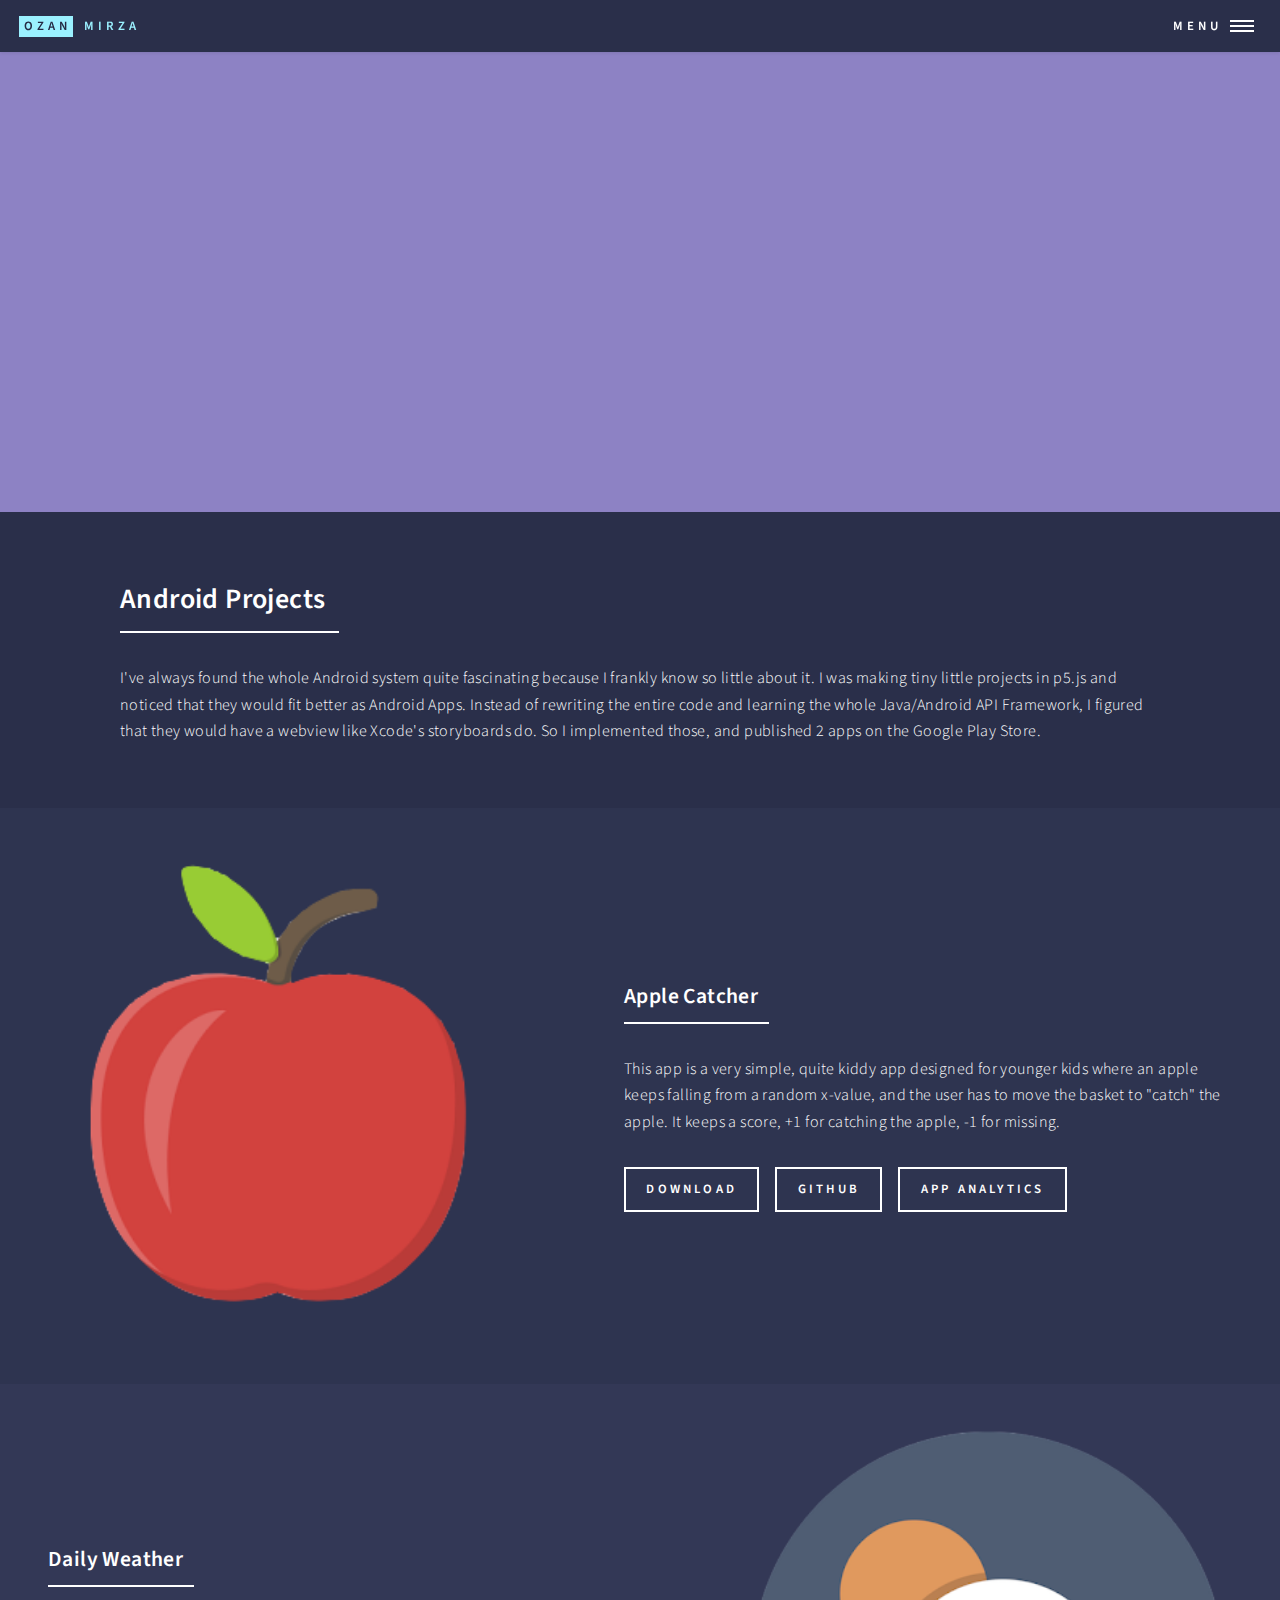
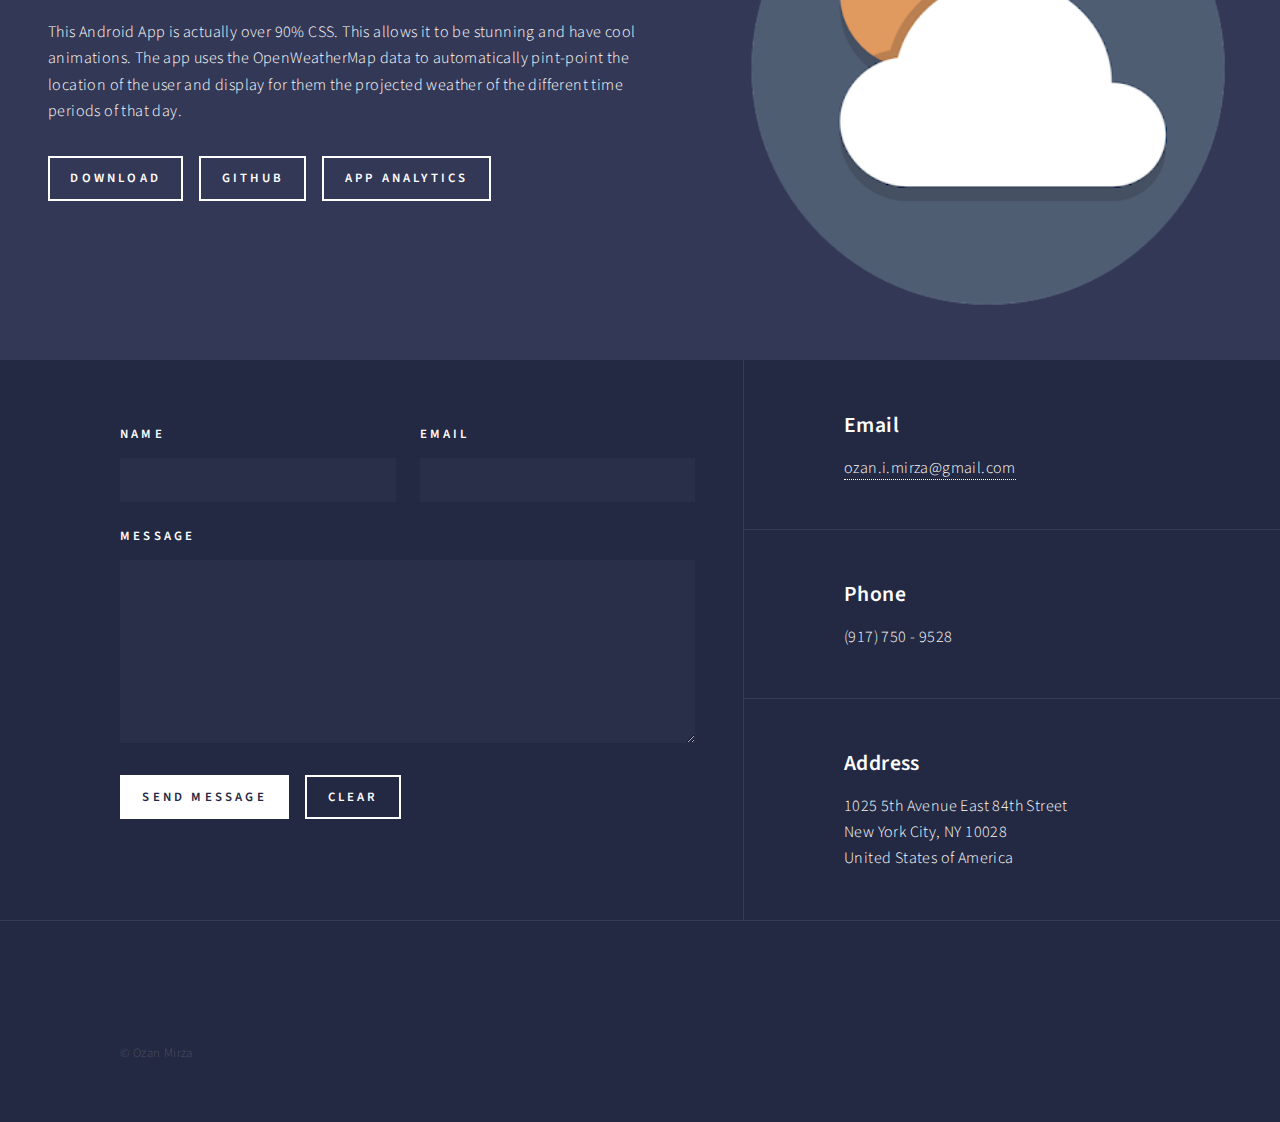
==== androidapps.html @ 14cae677 "Finished Android Section" ====
<!DOCTYPE HTML>
<!--
	Forty by HTML5 UP
	html5up.net | @ajlkn
	Free for personal and commercial use under the CCA 3.0 license (html5up.net/license)
-->
<html>
	<head>
		<title>Ozan Mirza - iOS Apps</title>
		<meta charset="utf-8" />
		<meta name="viewport" content="width=device-width, initial-scale=1, user-scalable=no" />
		<link rel="stylesheet" href="assets/css/main.css" />
		<noscript><link rel="stylesheet" href="assets/css/noscript.css" /></noscript>
	</head>
	<body class="is-preload">

		<!-- Wrapper -->
			<div id="wrapper">

				<!-- Header -->
					<header id="header">
						<a href="index.html" class="logo"><strong>Ozan</strong> <span>Mirza</span></a>
						<nav>
							<a href="#menu">Menu</a>
						</nav>
					</header>

				<!-- Menu -->
					<nav id="menu">
						<ul class="links">
							<li><a href="index.html">Home</a></li>
							<li><a href="index.html">Projects</a></li>
							<li><a href="aboutme.html">About Me</a></li>
							<li><a href="javascript:document.getElementById('contact').scrollIntoView();">Contact</a></li>
						</ul>
						<ul class="actions stacked">
							<li><a href="#" class="button primary fit">Get Started</a></li>
							<li><a href="#" class="button fit">Log In</a></li>
						</ul>
					</nav>

          <!-- Banner -->
  				<!-- Note: The "styleN" class below should match that of the header element. -->
  					<section id="banner" class="style2">
  						<div class="inner">
  							<span class="image">
  								<img src="images/pic07.jpg" alt="" />
  							</span>
  							<header class="major">
  								<h1>Android Apps</h1>
  							</header>
  							<div class="content">
  								<p>There are right now 2 Android apps on the Google Play Store all built<br />
                  with HTML, CSS, Javascript but compiled in Java for the native application.</p>
  							</div>
  						</div>
  					</section>

  				<!-- Main -->
  					<div id="main">

  						<!-- One -->
  							<section id="one">
  								<div class="inner">
  									<header class="major">
  										<h2>Android Projects</h2>
  									</header>
  									<p>I've always found the whole Android system quite fascinating because I frankly know so little about it. I was making tiny little projects in p5.js and noticed that they would fit better as Android Apps. Instead of rewriting the entire code and learning the whole Java/Android API Framework, I figured that they would have a webview like Xcode's storyboards do. So I implemented those, and published 2 apps on the Google Play Store.</p>
  								</div>
  							</section>

  						<!-- Two -->
  							<section id="two" class="spotlights">
  								<section>
  									<a href="https://apkgk.com/com.ozanmirza.applecatcher" target="_blank" class="image">
  										<img src="images/Icons/AppleCatcherIcon.png" alt="" data-position="center center" />
  									</a>
  									<div class="content">
  										<div class="inner">
  											<header class="major">
  												<h3>Apple Catcher</h3>
  											</header>
  											<p>This app is a very simple, quite kiddy app designed for younger kids where an apple keeps falling from a random x-value, and the user has to move the basket to "catch" the apple. It keeps a score, +1 for catching the apple, -1 for missing.</p>
  											<ul class="actions">
  												<li><a href="https://play.google.com/store/apps/details?id=com.ozanmirza.applecatcher" target="_blank" class="button">Download</a></li>
                          <li><a href="https://github.com/ozanmirza1/Apple-Catcher-Android" target="_blank" class="button">GitHub</a></li>
                          <li><a href="https://github.com/ozanmirza1/ozanmirza1.github.io/raw/master/assets/data/PaintPadData.pdf" class="button">App Analytics</a></li>
  											</ul>
  										</div>
  									</div>
  								</section>
                  <section>
  									<a href="https://apk.center/com.ozamirza.dailyweather.html" target="_blank" class="image">
  										<img src="images/Icons/DailyWeatherIcon.png" alt="" data-position="center center" />
  									</a>
  									<div class="content">
  										<div class="inner">
  											<header class="major">
  												<h3>Daily Weather</h3>
  											</header>
  											<p>This Android App is actually over 90% CSS. This allows it to be stunning and have cool animations. The app uses the OpenWeatherMap data to automatically pint-point the location of the user and display for them the projected weather of the different time periods of that day.</p>
  											<ul class="actions">
  												<li><a href="https://play.google.com/store/apps/details?id=com.ozamirza.dailyweather" target="_blank" class="button">Download</a></li>
                          <li><a href="https://github.com/ozanmirza1/Daily-Weather" target="_blank" class="button">GitHub</a></li>
                          <li><a href="https://github.com/ozanmirza1/ozanmirza1.github.io/raw/master/assets/data/PongData.pdf" target="_blank" class="button">App Analytics</a></li>
  											</ul>
  										</div>
  									</div>
  								</section>
								</section>
  					</div>

          <!-- Contact -->
  					<section id="contact">
  						<div class="inner">
  							<section>
  								<form method="post" action="#">
  									<div class="fields">
  										<div class="field half">
  											<label for="name">Name</label>
  											<input type="text" name="name" id="name" />
  										</div>
  										<div class="field half">
  											<label for="email">Email</label>
  											<input type="text" name="email" id="email" />
  										</div>
  										<div class="field">
  											<label for="message">Message</label>
  											<textarea name="message" id="message" rows="6"></textarea>
  										</div>
  									</div>
  									<ul class="actions">
  										<li><input type="submit" value="Send Message" class="primary" /></li>
  										<li><input type="reset" value="Clear" /></li>
  									</ul>
  								</form>
  							</section>
  							<section class="split">
  								<section>
  									<div class="contact-method">
  										<span class="icon solid alt fa-envelope"></span>
  										<h3>Email</h3>
  										<a href="#">ozan.i.mirza@gmail.com</a>
  									</div>
  								</section>
  								<section>
  									<div class="contact-method">
  										<span class="icon solid alt fa-phone"></span>
  										<h3>Phone</h3>
  										<span>(917) 750 - 9528</span>
  									</div>
  								</section>
  								<section>
  									<div class="contact-method">
  										<span class="icon solid alt fa-home"></span>
  										<h3>Address</h3>
  										<span>1025 5th Avenue East 84th Street<br />
  										New York City, NY 10028<br />
  										United States of America</span>
  									</div>
  								</section>
  							</section>
  						</div>
  					</section>

  				<!-- Footer -->
  					<footer id="footer">
  						<div class="inner">
  							<ul class="icons">
  								<li><a href="https://www.instagram.com/ozan_mirza/" target="_blank" class="icon brands alt fa-instagram"><span class="label">Instagram</span></a></li>
  								<li><a href="https://www.github.com/ozanmirza1" target="_blank" class="icon brands alt fa-github"><span class="label">GitHub</span></a></li>
  							</ul>
  							<ul class="copyright">
  								<li>&copy; Ozan Mirza</li>
  							</ul>
  						</div>
  					</footer>
  			</div>

		<!-- Scripts -->
			<script src="assets/js/jquery.min.js"></script>
			<script src="assets/js/jquery.scrolly.min.js"></script>
			<script src="assets/js/jquery.scrollex.min.js"></script>
			<script src="assets/js/browser.min.js"></script>
			<script src="assets/js/breakpoints.min.js"></script>
			<script src="assets/js/util.js"></script>
			<script src="assets/js/main.js"></script>

	</body>
</html>
---- assets/css/main.css ----
@import url(fontawesome-all.min.css);
@import url("https://fonts.googleapis.com/css?family=Source+Sans+Pro:300,300italic,600,600italic");

/*
	Forty by HTML5 UP
	html5up.net | @ajlkn
	Free for personal and commercial use under the CCA 3.0 license (html5up.net/license)
*/

html, body, div, span, applet, object,
iframe, h1, h2, h3, h4, h5, h6, p, blockquote,
pre, a, abbr, acronym, address, big, cite,
code, del, dfn, em, img, ins, kbd, q, s, samp,
small, strike, strong, sub, sup, tt, var, b,
u, i, center, dl, dt, dd, ol, ul, li, fieldset,
form, label, legend, table, caption, tbody,
tfoot, thead, tr, th, td, article, aside,
canvas, details, embed, figure, figcaption,
footer, header, hgroup, menu, nav, output, ruby,
section, summary, time, mark, audio, video {
	margin: 0;
	padding: 0;
	border: 0;
	font-size: 100%;
	font: inherit;
	vertical-align: baseline;
	transition: 2s -webkit-filter linear;}

article, aside, details, figcaption, figure,
footer, header, hgroup, menu, nav, section {
	display: block;}

body {
	line-height: 1;
}

ol, ul {
	list-style: none;
}

blockquote, q {
	quotes: none;
}

	blockquote:before, blockquote:after, q:before, q:after {
		content: '';
		content: none;
	}

table {
	border-collapse: collapse;
	border-spacing: 0;
}

body {
	-webkit-text-size-adjust: none;
}

mark {
	background-color: transparent;
	color: inherit;
}

input::-moz-focus-inner {
	border: 0;
	padding: 0;
}

input, select, textarea {
	-moz-appearance: none;
	-webkit-appearance: none;
	-ms-appearance: none;
	appearance: none;
}

/* Basic */

	@-ms-viewport {
		width: device-width;
	}

	body {
		-ms-overflow-style: scrollbar;
	}

	@media screen and (max-width: 480px) {

		html, body {
			min-width: 320px;
		}

	}

	html {
		box-sizing: border-box;
	}

	*, *:before, *:after {
		box-sizing: inherit;
	}

	body {
		background: #242943;
	}

		body.is-preload *, body.is-preload *:before, body.is-preload *:after {
			-moz-animation: none !important;
			-webkit-animation: none !important;
			-ms-animation: none !important;
			animation: none !important;
			-moz-transition: none !important;
			-webkit-transition: none !important;
			-ms-transition: none !important;
			transition: none !important;
		}

/* Type */

	body, input, select, textarea {
		color: #ffffff;
		font-family: "Source Sans Pro", Helvetica, sans-serif;
		font-size: 17pt;
		font-weight: 300;
		letter-spacing: 0.025em;
		line-height: 1.65;
	}

		@media screen and (max-width: 1680px) {

			body, input, select, textarea {
				font-size: 14pt;
			}

		}

		@media screen and (max-width: 1280px) {

			body, input, select, textarea {
				font-size: 12pt;
			}

		}

		@media screen and (max-width: 360px) {

			body, input, select, textarea {
				font-size: 11pt;
			}

		}

	a {
		-moz-transition: color 0.2s ease-in-out, border-bottom-color 0.2s ease-in-out;
		-webkit-transition: color 0.2s ease-in-out, border-bottom-color 0.2s ease-in-out;
		-ms-transition: color 0.2s ease-in-out, border-bottom-color 0.2s ease-in-out;
		transition: color 0.2s ease-in-out, border-bottom-color 0.2s ease-in-out;
		border-bottom: dotted 1px;
		color: inherit;
		text-decoration: none;
	}

		a:hover {
			border-bottom-color: transparent;
			color: #9bf1ff !important;
		}

		a:active {
			color: #53e3fb !important;
		}

	strong, b {
		color: #ffffff;
		font-weight: 600;
	}

	em, i {
		font-style: italic;
	}

	p {
		margin: 0 0 2em 0;
	}

	h1, h2, h3, h4, h5, h6 {
		color: #ffffff;
		font-weight: 600;
		line-height: 1.65;
		margin: 0 0 1em 0;
	}

		h1 a, h2 a, h3 a, h4 a, h5 a, h6 a {
			color: inherit;
			border-bottom: 0;
		}

	h1 {
		font-size: 2.5em;
	}

	h2 {
		font-size: 1.75em;
	}

	h3 {
		font-size: 1.35em;
	}

	h4 {
		font-size: 1.1em;
	}

	h5 {
		font-size: 0.9em;
	}

	h6 {
		font-size: 0.7em;
	}

	@media screen and (max-width: 736px) {

		h1 {
			font-size: 2em;
		}

		h2 {
			font-size: 1.5em;
		}

		h3 {
			font-size: 1.25em;
		}

	}

	sub {
		font-size: 0.8em;
		position: relative;
		top: 0.5em;
	}

	sup {
		font-size: 0.8em;
		position: relative;
		top: -0.5em;
	}

	blockquote {
		border-left: solid 4px rgba(212, 212, 255, 0.1);
		font-style: italic;
		margin: 0 0 2em 0;
		padding: 0.5em 0 0.5em 2em;
	}

	code {
		background: rgba(212, 212, 255, 0.035);
		font-family: "Courier New", monospace;
		font-size: 0.9em;
		margin: 0 0.25em;
		padding: 0.25em 0.65em;
	}

	pre {
		-webkit-overflow-scrolling: touch;
		font-family: "Courier New", monospace;
		font-size: 0.9em;
		margin: 0 0 2em 0;
	}

		pre code {
			display: block;
			line-height: 1.75;
			padding: 1em 1.5em;
			overflow-x: auto;
		}

	hr {
		border: 0;
		border-bottom: solid 1px rgba(212, 212, 255, 0.1);
		margin: 2em 0;
	}

		hr.major {
			margin: 3em 0;
		}

	.align-left {
		text-align: left;
	}

	.align-center {
		text-align: center;
	}

	.align-right {
		text-align: right;
	}

/* Row */

	.row {
		display: flex;
		flex-wrap: wrap;
		box-sizing: border-box;
		align-items: stretch;
	}

		.row > * {
			box-sizing: border-box;
		}

		.row.gtr-uniform > * > :last-child {
			margin-bottom: 0;
		}

		.row.aln-left {
			justify-content: flex-start;
		}

		.row.aln-center {
			justify-content: center;
		}

		.row.aln-right {
			justify-content: flex-end;
		}

		.row.aln-top {
			align-items: flex-start;
		}

		.row.aln-middle {
			align-items: center;
		}

		.row.aln-bottom {
			align-items: flex-end;
		}

		.row > .imp {
			order: -1;
		}

		.row > .col-1 {
			width: 8.33333%;
		}

		.row > .off-1 {
			margin-left: 8.33333%;
		}

		.row > .col-2 {
			width: 16.66667%;
		}

		.row > .off-2 {
			margin-left: 16.66667%;
		}

		.row > .col-3 {
			width: 25%;
		}

		.row > .off-3 {
			margin-left: 25%;
		}

		.row > .col-4 {
			width: 33.33333%;
		}

		.row > .off-4 {
			margin-left: 33.33333%;
		}

		.row > .col-5 {
			width: 41.66667%;
		}

		.row > .off-5 {
			margin-left: 41.66667%;
		}

		.row > .col-6 {
			width: 50%;
		}

		.row > .off-6 {
			margin-left: 50%;
		}

		.row > .col-7 {
			width: 58.33333%;
		}

		.row > .off-7 {
			margin-left: 58.33333%;
		}

		.row > .col-8 {
			width: 66.66667%;
		}

		.row > .off-8 {
			margin-left: 66.66667%;
		}

		.row > .col-9 {
			width: 75%;
		}

		.row > .off-9 {
			margin-left: 75%;
		}

		.row > .col-10 {
			width: 83.33333%;
		}

		.row > .off-10 {
			margin-left: 83.33333%;
		}

		.row > .col-11 {
			width: 91.66667%;
		}

		.row > .off-11 {
			margin-left: 91.66667%;
		}

		.row > .col-12 {
			width: 100%;
		}

		.row > .off-12 {
			margin-left: 100%;
		}

		.row.gtr-0 {
			margin-top: 0;
			margin-left: 0em;
		}

			.row.gtr-0 > * {
				padding: 0 0 0 0em;
			}

			.row.gtr-0.gtr-uniform {
				margin-top: 0em;
			}

				.row.gtr-0.gtr-uniform > * {
					padding-top: 0em;
				}

		.row.gtr-25 {
			margin-top: 0;
			margin-left: -0.5em;
		}

			.row.gtr-25 > * {
				padding: 0 0 0 0.5em;
			}

			.row.gtr-25.gtr-uniform {
				margin-top: -0.5em;
			}

				.row.gtr-25.gtr-uniform > * {
					padding-top: 0.5em;
				}

		.row.gtr-50 {
			margin-top: 0;
			margin-left: -1em;
		}

			.row.gtr-50 > * {
				padding: 0 0 0 1em;
			}

			.row.gtr-50.gtr-uniform {
				margin-top: -1em;
			}

				.row.gtr-50.gtr-uniform > * {
					padding-top: 1em;
				}

		.row {
			margin-top: 0;
			margin-left: -2em;
		}

			.row > * {
				padding: 0 0 0 2em;
			}

			.row.gtr-uniform {
				margin-top: -2em;
			}

				.row.gtr-uniform > * {
					padding-top: 2em;
				}

		.row.gtr-150 {
			margin-top: 0;
			margin-left: -3em;
		}

			.row.gtr-150 > * {
				padding: 0 0 0 3em;
			}

			.row.gtr-150.gtr-uniform {
				margin-top: -3em;
			}

				.row.gtr-150.gtr-uniform > * {
					padding-top: 3em;
				}

		.row.gtr-200 {
			margin-top: 0;
			margin-left: -4em;
		}

			.row.gtr-200 > * {
				padding: 0 0 0 4em;
			}

			.row.gtr-200.gtr-uniform {
				margin-top: -4em;
			}

				.row.gtr-200.gtr-uniform > * {
					padding-top: 4em;
				}

		@media screen and (max-width: 1680px) {

			.row {
				display: flex;
				flex-wrap: wrap;
				box-sizing: border-box;
				align-items: stretch;
			}

				.row > * {
					box-sizing: border-box;
				}

				.row.gtr-uniform > * > :last-child {
					margin-bottom: 0;
				}

				.row.aln-left {
					justify-content: flex-start;
				}

				.row.aln-center {
					justify-content: center;
				}

				.row.aln-right {
					justify-content: flex-end;
				}

				.row.aln-top {
					align-items: flex-start;
				}

				.row.aln-middle {
					align-items: center;
				}

				.row.aln-bottom {
					align-items: flex-end;
				}

				.row > .imp-xlarge {
					order: -1;
				}

				.row > .col-1-xlarge {
					width: 8.33333%;
				}

				.row > .off-1-xlarge {
					margin-left: 8.33333%;
				}

				.row > .col-2-xlarge {
					width: 16.66667%;
				}

				.row > .off-2-xlarge {
					margin-left: 16.66667%;
				}

				.row > .col-3-xlarge {
					width: 25%;
				}

				.row > .off-3-xlarge {
					margin-left: 25%;
				}

				.row > .col-4-xlarge {
					width: 33.33333%;
				}

				.row > .off-4-xlarge {
					margin-left: 33.33333%;
				}

				.row > .col-5-xlarge {
					width: 41.66667%;
				}

				.row > .off-5-xlarge {
					margin-left: 41.66667%;
				}

				.row > .col-6-xlarge {
					width: 50%;
				}

				.row > .off-6-xlarge {
					margin-left: 50%;
				}

				.row > .col-7-xlarge {
					width: 58.33333%;
				}

				.row > .off-7-xlarge {
					margin-left: 58.33333%;
				}

				.row > .col-8-xlarge {
					width: 66.66667%;
				}

				.row > .off-8-xlarge {
					margin-left: 66.66667%;
				}

				.row > .col-9-xlarge {
					width: 75%;
				}

				.row > .off-9-xlarge {
					margin-left: 75%;
				}

				.row > .col-10-xlarge {
					width: 83.33333%;
				}

				.row > .off-10-xlarge {
					margin-left: 83.33333%;
				}

				.row > .col-11-xlarge {
					width: 91.66667%;
				}

				.row > .off-11-xlarge {
					margin-left: 91.66667%;
				}

				.row > .col-12-xlarge {
					width: 100%;
				}

				.row > .off-12-xlarge {
					margin-left: 100%;
				}

				.row.gtr-0 {
					margin-top: 0;
					margin-left: 0em;
				}

					.row.gtr-0 > * {
						padding: 0 0 0 0em;
					}

					.row.gtr-0.gtr-uniform {
						margin-top: 0em;
					}

						.row.gtr-0.gtr-uniform > * {
							padding-top: 0em;
						}

				.row.gtr-25 {
					margin-top: 0;
					margin-left: -0.5em;
				}

					.row.gtr-25 > * {
						padding: 0 0 0 0.5em;
					}

					.row.gtr-25.gtr-uniform {
						margin-top: -0.5em;
					}

						.row.gtr-25.gtr-uniform > * {
							padding-top: 0.5em;
						}

				.row.gtr-50 {
					margin-top: 0;
					margin-left: -1em;
				}

					.row.gtr-50 > * {
						padding: 0 0 0 1em;
					}

					.row.gtr-50.gtr-uniform {
						margin-top: -1em;
					}

						.row.gtr-50.gtr-uniform > * {
							padding-top: 1em;
						}

				.row {
					margin-top: 0;
					margin-left: -2em;
				}

					.row > * {
						padding: 0 0 0 2em;
					}

					.row.gtr-uniform {
						margin-top: -2em;
					}

						.row.gtr-uniform > * {
							padding-top: 2em;
						}

				.row.gtr-150 {
					margin-top: 0;
					margin-left: -3em;
				}

					.row.gtr-150 > * {
						padding: 0 0 0 3em;
					}

					.row.gtr-150.gtr-uniform {
						margin-top: -3em;
					}

						.row.gtr-150.gtr-uniform > * {
							padding-top: 3em;
						}

				.row.gtr-200 {
					margin-top: 0;
					margin-left: -4em;
				}

					.row.gtr-200 > * {
						padding: 0 0 0 4em;
					}

					.row.gtr-200.gtr-uniform {
						margin-top: -4em;
					}

						.row.gtr-200.gtr-uniform > * {
							padding-top: 4em;
						}

		}

		@media screen and (max-width: 1280px) {

			.row {
				display: flex;
				flex-wrap: wrap;
				box-sizing: border-box;
				align-items: stretch;
			}

				.row > * {
					box-sizing: border-box;
				}

				.row.gtr-uniform > * > :last-child {
					margin-bottom: 0;
				}

				.row.aln-left {
					justify-content: flex-start;
				}

				.row.aln-center {
					justify-content: center;
				}

				.row.aln-right {
					justify-content: flex-end;
				}

				.row.aln-top {
					align-items: flex-start;
				}

				.row.aln-middle {
					align-items: center;
				}

				.row.aln-bottom {
					align-items: flex-end;
				}

				.row > .imp-large {
					order: -1;
				}

				.row > .col-1-large {
					width: 8.33333%;
				}

				.row > .off-1-large {
					margin-left: 8.33333%;
				}

				.row > .col-2-large {
					width: 16.66667%;
				}

				.row > .off-2-large {
					margin-left: 16.66667%;
				}

				.row > .col-3-large {
					width: 25%;
				}

				.row > .off-3-large {
					margin-left: 25%;
				}

				.row > .col-4-large {
					width: 33.33333%;
				}

				.row > .off-4-large {
					margin-left: 33.33333%;
				}

				.row > .col-5-large {
					width: 41.66667%;
				}

				.row > .off-5-large {
					margin-left: 41.66667%;
				}

				.row > .col-6-large {
					width: 50%;
				}

				.row > .off-6-large {
					margin-left: 50%;
				}

				.row > .col-7-large {
					width: 58.33333%;
				}

				.row > .off-7-large {
					margin-left: 58.33333%;
				}

				.row > .col-8-large {
					width: 66.66667%;
				}

				.row > .off-8-large {
					margin-left: 66.66667%;
				}

				.row > .col-9-large {
					width: 75%;
				}

				.row > .off-9-large {
					margin-left: 75%;
				}

				.row > .col-10-large {
					width: 83.33333%;
				}

				.row > .off-10-large {
					margin-left: 83.33333%;
				}

				.row > .col-11-large {
					width: 91.66667%;
				}

				.row > .off-11-large {
					margin-left: 91.66667%;
				}

				.row > .col-12-large {
					width: 100%;
				}

				.row > .off-12-large {
					margin-left: 100%;
				}

				.row.gtr-0 {
					margin-top: 0;
					margin-left: 0em;
				}

					.row.gtr-0 > * {
						padding: 0 0 0 0em;
					}

					.row.gtr-0.gtr-uniform {
						margin-top: 0em;
					}

						.row.gtr-0.gtr-uniform > * {
							padding-top: 0em;
						}

				.row.gtr-25 {
					margin-top: 0;
					margin-left: -0.375em;
				}

					.row.gtr-25 > * {
						padding: 0 0 0 0.375em;
					}

					.row.gtr-25.gtr-uniform {
						margin-top: -0.375em;
					}

						.row.gtr-25.gtr-uniform > * {
							padding-top: 0.375em;
						}

				.row.gtr-50 {
					margin-top: 0;
					margin-left: -0.75em;
				}

					.row.gtr-50 > * {
						padding: 0 0 0 0.75em;
					}

					.row.gtr-50.gtr-uniform {
						margin-top: -0.75em;
					}

						.row.gtr-50.gtr-uniform > * {
							padding-top: 0.75em;
						}

				.row {
					margin-top: 0;
					margin-left: -1.5em;
				}

					.row > * {
						padding: 0 0 0 1.5em;
					}

					.row.gtr-uniform {
						margin-top: -1.5em;
					}

						.row.gtr-uniform > * {
							padding-top: 1.5em;
						}

				.row.gtr-150 {
					margin-top: 0;
					margin-left: -2.25em;
				}

					.row.gtr-150 > * {
						padding: 0 0 0 2.25em;
					}

					.row.gtr-150.gtr-uniform {
						margin-top: -2.25em;
					}

						.row.gtr-150.gtr-uniform > * {
							padding-top: 2.25em;
						}

				.row.gtr-200 {
					margin-top: 0;
					margin-left: -3em;
				}

					.row.gtr-200 > * {
						padding: 0 0 0 3em;
					}

					.row.gtr-200.gtr-uniform {
						margin-top: -3em;
					}

						.row.gtr-200.gtr-uniform > * {
							padding-top: 3em;
						}

		}

		@media screen and (max-width: 980px) {

			.row {
				display: flex;
				flex-wrap: wrap;
				box-sizing: border-box;
				align-items: stretch;
			}

				.row > * {
					box-sizing: border-box;
				}

				.row.gtr-uniform > * > :last-child {
					margin-bottom: 0;
				}

				.row.aln-left {
					justify-content: flex-start;
				}

				.row.aln-center {
					justify-content: center;
				}

				.row.aln-right {
					justify-content: flex-end;
				}

				.row.aln-top {
					align-items: flex-start;
				}

				.row.aln-middle {
					align-items: center;
				}

				.row.aln-bottom {
					align-items: flex-end;
				}

				.row > .imp-medium {
					order: -1;
				}

				.row > .col-1-medium {
					width: 8.33333%;
				}

				.row > .off-1-medium {
					margin-left: 8.33333%;
				}

				.row > .col-2-medium {
					width: 16.66667%;
				}

				.row > .off-2-medium {
					margin-left: 16.66667%;
				}

				.row > .col-3-medium {
					width: 25%;
				}

				.row > .off-3-medium {
					margin-left: 25%;
				}

				.row > .col-4-medium {
					width: 33.33333%;
				}

				.row > .off-4-medium {
					margin-left: 33.33333%;
				}

				.row > .col-5-medium {
					width: 41.66667%;
				}

				.row > .off-5-medium {
					margin-left: 41.66667%;
				}

				.row > .col-6-medium {
					width: 50%;
				}

				.row > .off-6-medium {
					margin-left: 50%;
				}

				.row > .col-7-medium {
					width: 58.33333%;
				}

				.row > .off-7-medium {
					margin-left: 58.33333%;
				}

				.row > .col-8-medium {
					width: 66.66667%;
				}

				.row > .off-8-medium {
					margin-left: 66.66667%;
				}

				.row > .col-9-medium {
					width: 75%;
				}

				.row > .off-9-medium {
					margin-left: 75%;
				}

				.row > .col-10-medium {
					width: 83.33333%;
				}

				.row > .off-10-medium {
					margin-left: 83.33333%;
				}

				.row > .col-11-medium {
					width: 91.66667%;
				}

				.row > .off-11-medium {
					margin-left: 91.66667%;
				}

				.row > .col-12-medium {
					width: 100%;
				}

				.row > .off-12-medium {
					margin-left: 100%;
				}

				.row.gtr-0 {
					margin-top: 0;
					margin-left: 0em;
				}

					.row.gtr-0 > * {
						padding: 0 0 0 0em;
					}

					.row.gtr-0.gtr-uniform {
						margin-top: 0em;
					}

						.row.gtr-0.gtr-uniform > * {
							padding-top: 0em;
						}

				.row.gtr-25 {
					margin-top: 0;
					margin-left: -0.375em;
				}

					.row.gtr-25 > * {
						padding: 0 0 0 0.375em;
					}

					.row.gtr-25.gtr-uniform {
						margin-top: -0.375em;
					}

						.row.gtr-25.gtr-uniform > * {
							padding-top: 0.375em;
						}

				.row.gtr-50 {
					margin-top: 0;
					margin-left: -0.75em;
				}

					.row.gtr-50 > * {
						padding: 0 0 0 0.75em;
					}

					.row.gtr-50.gtr-uniform {
						margin-top: -0.75em;
					}

						.row.gtr-50.gtr-uniform > * {
							padding-top: 0.75em;
						}

				.row {
					margin-top: 0;
					margin-left: -1.5em;
				}

					.row > * {
						padding: 0 0 0 1.5em;
					}

					.row.gtr-uniform {
						margin-top: -1.5em;
					}

						.row.gtr-uniform > * {
							padding-top: 1.5em;
						}

				.row.gtr-150 {
					margin-top: 0;
					margin-left: -2.25em;
				}

					.row.gtr-150 > * {
						padding: 0 0 0 2.25em;
					}

					.row.gtr-150.gtr-uniform {
						margin-top: -2.25em;
					}

						.row.gtr-150.gtr-uniform > * {
							padding-top: 2.25em;
						}

				.row.gtr-200 {
					margin-top: 0;
					margin-left: -3em;
				}

					.row.gtr-200 > * {
						padding: 0 0 0 3em;
					}

					.row.gtr-200.gtr-uniform {
						margin-top: -3em;
					}

						.row.gtr-200.gtr-uniform > * {
							padding-top: 3em;
						}

		}

		@media screen and (max-width: 736px) {

			.row {
				display: flex;
				flex-wrap: wrap;
				box-sizing: border-box;
				align-items: stretch;
			}

				.row > * {
					box-sizing: border-box;
				}

				.row.gtr-uniform > * > :last-child {
					margin-bottom: 0;
				}

				.row.aln-left {
					justify-content: flex-start;
				}

				.row.aln-center {
					justify-content: center;
				}

				.row.aln-right {
					justify-content: flex-end;
				}

				.row.aln-top {
					align-items: flex-start;
				}

				.row.aln-middle {
					align-items: center;
				}

				.row.aln-bottom {
					align-items: flex-end;
				}

				.row > .imp-small {
					order: -1;
				}

				.row > .col-1-small {
					width: 8.33333%;
				}

				.row > .off-1-small {
					margin-left: 8.33333%;
				}

				.row > .col-2-small {
					width: 16.66667%;
				}

				.row > .off-2-small {
					margin-left: 16.66667%;
				}

				.row > .col-3-small {
					width: 25%;
				}

				.row > .off-3-small {
					margin-left: 25%;
				}

				.row > .col-4-small {
					width: 33.33333%;
				}

				.row > .off-4-small {
					margin-left: 33.33333%;
				}

				.row > .col-5-small {
					width: 41.66667%;
				}

				.row > .off-5-small {
					margin-left: 41.66667%;
				}

				.row > .col-6-small {
					width: 50%;
				}

				.row > .off-6-small {
					margin-left: 50%;
				}

				.row > .col-7-small {
					width: 58.33333%;
				}

				.row > .off-7-small {
					margin-left: 58.33333%;
				}

				.row > .col-8-small {
					width: 66.66667%;
				}

				.row > .off-8-small {
					margin-left: 66.66667%;
				}

				.row > .col-9-small {
					width: 75%;
				}

				.row > .off-9-small {
					margin-left: 75%;
				}

				.row > .col-10-small {
					width: 83.33333%;
				}

				.row > .off-10-small {
					margin-left: 83.33333%;
				}

				.row > .col-11-small {
					width: 91.66667%;
				}

				.row > .off-11-small {
					margin-left: 91.66667%;
				}

				.row > .col-12-small {
					width: 100%;
				}

				.row > .off-12-small {
					margin-left: 100%;
				}

				.row.gtr-0 {
					margin-top: 0;
					margin-left: 0em;
				}

					.row.gtr-0 > * {
						padding: 0 0 0 0em;
					}

					.row.gtr-0.gtr-uniform {
						margin-top: 0em;
					}

						.row.gtr-0.gtr-uniform > * {
							padding-top: 0em;
						}

				.row.gtr-25 {
					margin-top: 0;
					margin-left: -0.3125em;
				}

					.row.gtr-25 > * {
						padding: 0 0 0 0.3125em;
					}

					.row.gtr-25.gtr-uniform {
						margin-top: -0.3125em;
					}

						.row.gtr-25.gtr-uniform > * {
							padding-top: 0.3125em;
						}

				.row.gtr-50 {
					margin-top: 0;
					margin-left: -0.625em;
				}

					.row.gtr-50 > * {
						padding: 0 0 0 0.625em;
					}

					.row.gtr-50.gtr-uniform {
						margin-top: -0.625em;
					}

						.row.gtr-50.gtr-uniform > * {
							padding-top: 0.625em;
						}

				.row {
					margin-top: 0;
					margin-left: -1.25em;
				}

					.row > * {
						padding: 0 0 0 1.25em;
					}

					.row.gtr-uniform {
						margin-top: -1.25em;
					}

						.row.gtr-uniform > * {
							padding-top: 1.25em;
						}

				.row.gtr-150 {
					margin-top: 0;
					margin-left: -1.875em;
				}

					.row.gtr-150 > * {
						padding: 0 0 0 1.875em;
					}

					.row.gtr-150.gtr-uniform {
						margin-top: -1.875em;
					}

						.row.gtr-150.gtr-uniform > * {
							padding-top: 1.875em;
						}

				.row.gtr-200 {
					margin-top: 0;
					margin-left: -2.5em;
				}

					.row.gtr-200 > * {
						padding: 0 0 0 2.5em;
					}

					.row.gtr-200.gtr-uniform {
						margin-top: -2.5em;
					}

						.row.gtr-200.gtr-uniform > * {
							padding-top: 2.5em;
						}

		}

		@media screen and (max-width: 480px) {

			.row {
				display: flex;
				flex-wrap: wrap;
				box-sizing: border-box;
				align-items: stretch;
			}

				.row > * {
					box-sizing: border-box;
				}

				.row.gtr-uniform > * > :last-child {
					margin-bottom: 0;
				}

				.row.aln-left {
					justify-content: flex-start;
				}

				.row.aln-center {
					justify-content: center;
				}

				.row.aln-right {
					justify-content: flex-end;
				}

				.row.aln-top {
					align-items: flex-start;
				}

				.row.aln-middle {
					align-items: center;
				}

				.row.aln-bottom {
					align-items: flex-end;
				}

				.row > .imp-xsmall {
					order: -1;
				}

				.row > .col-1-xsmall {
					width: 8.33333%;
				}

				.row > .off-1-xsmall {
					margin-left: 8.33333%;
				}

				.row > .col-2-xsmall {
					width: 16.66667%;
				}

				.row > .off-2-xsmall {
					margin-left: 16.66667%;
				}

				.row > .col-3-xsmall {
					width: 25%;
				}

				.row > .off-3-xsmall {
					margin-left: 25%;
				}

				.row > .col-4-xsmall {
					width: 33.33333%;
				}

				.row > .off-4-xsmall {
					margin-left: 33.33333%;
				}

				.row > .col-5-xsmall {
					width: 41.66667%;
				}

				.row > .off-5-xsmall {
					margin-left: 41.66667%;
				}

				.row > .col-6-xsmall {
					width: 50%;
				}

				.row > .off-6-xsmall {
					margin-left: 50%;
				}

				.row > .col-7-xsmall {
					width: 58.33333%;
				}

				.row > .off-7-xsmall {
					margin-left: 58.33333%;
				}

				.row > .col-8-xsmall {
					width: 66.66667%;
				}

				.row > .off-8-xsmall {
					margin-left: 66.66667%;
				}

				.row > .col-9-xsmall {
					width: 75%;
				}

				.row > .off-9-xsmall {
					margin-left: 75%;
				}

				.row > .col-10-xsmall {
					width: 83.33333%;
				}

				.row > .off-10-xsmall {
					margin-left: 83.33333%;
				}

				.row > .col-11-xsmall {
					width: 91.66667%;
				}

				.row > .off-11-xsmall {
					margin-left: 91.66667%;
				}

				.row > .col-12-xsmall {
					width: 100%;
				}

				.row > .off-12-xsmall {
					margin-left: 100%;
				}

				.row.gtr-0 {
					margin-top: 0;
					margin-left: 0em;
				}

					.row.gtr-0 > * {
						padding: 0 0 0 0em;
					}

					.row.gtr-0.gtr-uniform {
						margin-top: 0em;
					}

						.row.gtr-0.gtr-uniform > * {
							padding-top: 0em;
						}

				.row.gtr-25 {
					margin-top: 0;
					margin-left: -0.3125em;
				}

					.row.gtr-25 > * {
						padding: 0 0 0 0.3125em;
					}

					.row.gtr-25.gtr-uniform {
						margin-top: -0.3125em;
					}

						.row.gtr-25.gtr-uniform > * {
							padding-top: 0.3125em;
						}

				.row.gtr-50 {
					margin-top: 0;
					margin-left: -0.625em;
				}

					.row.gtr-50 > * {
						padding: 0 0 0 0.625em;
					}

					.row.gtr-50.gtr-uniform {
						margin-top: -0.625em;
					}

						.row.gtr-50.gtr-uniform > * {
							padding-top: 0.625em;
						}

				.row {
					margin-top: 0;
					margin-left: -1.25em;
				}

					.row > * {
						padding: 0 0 0 1.25em;
					}

					.row.gtr-uniform {
						margin-top: -1.25em;
					}

						.row.gtr-uniform > * {
							padding-top: 1.25em;
						}

				.row.gtr-150 {
					margin-top: 0;
					margin-left: -1.875em;
				}

					.row.gtr-150 > * {
						padding: 0 0 0 1.875em;
					}

					.row.gtr-150.gtr-uniform {
						margin-top: -1.875em;
					}

						.row.gtr-150.gtr-uniform > * {
							padding-top: 1.875em;
						}

				.row.gtr-200 {
					margin-top: 0;
					margin-left: -2.5em;
				}

					.row.gtr-200 > * {
						padding: 0 0 0 2.5em;
					}

					.row.gtr-200.gtr-uniform {
						margin-top: -2.5em;
					}

						.row.gtr-200.gtr-uniform > * {
							padding-top: 2.5em;
						}

		}

/* Section/Article */

	section.special, article.special {
		text-align: center;
	}

	header.major {
		width: -moz-max-content;
		width: -webkit-max-content;
		width: -ms-max-content;
		width: max-content;
		margin-bottom: 2em;
	}

		header.major > :first-child {
			margin-bottom: 0;
			width: calc(100% + 0.5em);
		}

			header.major > :first-child:after {
				content: '';
				background-color: #ffffff;
				display: block;
				height: 2px;
				margin: 0.325em 0 0.5em 0;
				width: 100%;
			}

		header.major > p {
			font-size: 0.7em;
			font-weight: 600;
			letter-spacing: 0.25em;
			margin-bottom: 0;
			text-transform: uppercase;
		}

		body.is-ie header.major > :first-child:after {
			max-width: 9em;
		}

		body.is-ie header.major > h1:after {
			max-width: 100% !important;
		}

	@media screen and (max-width: 736px) {

		header.major > p br {
			display: none;
		}

	}

/* Form */

	form {
		margin: 0 0 2em 0;
	}

		form > :last-child {
			margin-bottom: 0;
		}

		form > .fields {
			display: -moz-flex;
			display: -webkit-flex;
			display: -ms-flex;
			display: flex;
			-moz-flex-wrap: wrap;
			-webkit-flex-wrap: wrap;
			-ms-flex-wrap: wrap;
			flex-wrap: wrap;
			width: calc(100% + 3em);
			margin: -1.5em 0 2em -1.5em;
		}

			form > .fields > .field {
				-moz-flex-grow: 0;
				-webkit-flex-grow: 0;
				-ms-flex-grow: 0;
				flex-grow: 0;
				-moz-flex-shrink: 0;
				-webkit-flex-shrink: 0;
				-ms-flex-shrink: 0;
				flex-shrink: 0;
				padding: 1.5em 0 0 1.5em;
				width: calc(100% - 1.5em);
			}

				form > .fields > .field.half {
					width: calc(50% - 0.75em);
				}

				form > .fields > .field.third {
					width: calc(100%/3 - 0.5em);
				}

				form > .fields > .field.quarter {
					width: calc(25% - 0.375em);
				}

		@media screen and (max-width: 480px) {

			form > .fields {
				width: calc(100% + 3em);
				margin: -1.5em 0 2em -1.5em;
			}

				form > .fields > .field {
					padding: 1.5em 0 0 1.5em;
					width: calc(100% - 1.5em);
				}

					form > .fields > .field.half {
						width: calc(100% - 1.5em);
					}

					form > .fields > .field.third {
						width: calc(100% - 1.5em);
					}

					form > .fields > .field.quarter {
						width: calc(100% - 1.5em);
					}

		}

	label {
		color: #ffffff;
		display: block;
		font-size: 0.8em;
		font-weight: 600;
		letter-spacing: 0.25em;
		margin: 0 0 1em 0;
		text-transform: uppercase;
	}

	input[type="text"],
	input[type="password"],
	input[type="email"],
	input[type="tel"],
	input[type="search"],
	input[type="url"],
	select,
	textarea {
		-moz-appearance: none;
		-webkit-appearance: none;
		-ms-appearance: none;
		appearance: none;
		background: rgba(212, 212, 255, 0.035);
		border: none;
		border-radius: 0;
		color: inherit;
		display: block;
		outline: 0;
		padding: 0 1em;
		text-decoration: none;
		width: 100%;
	}

		input[type="text"]:invalid,
		input[type="password"]:invalid,
		input[type="email"]:invalid,
		input[type="tel"]:invalid,
		input[type="search"]:invalid,
		input[type="url"]:invalid,
		select:invalid,
		textarea:invalid {
			box-shadow: none;
		}

		input[type="text"]:focus,
		input[type="password"]:focus,
		input[type="email"]:focus,
		input[type="tel"]:focus,
		input[type="search"]:focus,
		input[type="url"]:focus,
		select:focus,
		textarea:focus {
			border-color: #9bf1ff;
			box-shadow: 0 0 0 2px #9bf1ff;
		}

	select {
		background-image: url("data:image/svg+xml;charset=utf8,%3Csvg xmlns='http://www.w3.org/2000/svg' width='40' height='40' preserveAspectRatio='none' viewBox='0 0 40 40'%3E%3Cpath d='M9.4,12.3l10.4,10.4l10.4-10.4c0.2-0.2,0.5-0.4,0.9-0.4c0.3,0,0.6,0.1,0.9,0.4l3.3,3.3c0.2,0.2,0.4,0.5,0.4,0.9 c0,0.4-0.1,0.6-0.4,0.9L20.7,31.9c-0.2,0.2-0.5,0.4-0.9,0.4c-0.3,0-0.6-0.1-0.9-0.4L4.3,17.3c-0.2-0.2-0.4-0.5-0.4-0.9 c0-0.4,0.1-0.6,0.4-0.9l3.3-3.3c0.2-0.2,0.5-0.4,0.9-0.4S9.1,12.1,9.4,12.3z' fill='rgba(212, 212, 255, 0.1)' /%3E%3C/svg%3E");
		background-size: 1.25rem;
		background-repeat: no-repeat;
		background-position: calc(100% - 1rem) center;
		height: 2.75em;
		padding-right: 2.75em;
		text-overflow: ellipsis;
	}

		select option {
			color: #ffffff;
			background: #242943;
		}

		select:focus::-ms-value {
			background-color: transparent;
		}

		select::-ms-expand {
			display: none;
		}

	input[type="text"],
	input[type="password"],
	input[type="email"],
	input[type="tel"],
	input[type="search"],
	input[type="url"],
	select {
		height: 2.75em;
	}

	textarea {
		padding: 0.75em 1em;
	}

	input[type="checkbox"],
	input[type="radio"] {
		-moz-appearance: none;
		-webkit-appearance: none;
		-ms-appearance: none;
		appearance: none;
		display: block;
		float: left;
		margin-right: -2em;
		opacity: 0;
		width: 1em;
		z-index: -1;
	}

		input[type="checkbox"] + label,
		input[type="radio"] + label {
			text-decoration: none;
			color: #ffffff;
			cursor: pointer;
			display: inline-block;
			font-weight: 300;
			padding-left: 2.65em;
			padding-right: 0.75em;
			position: relative;
		}

			input[type="checkbox"] + label:before,
			input[type="radio"] + label:before {
				-moz-osx-font-smoothing: grayscale;
				-webkit-font-smoothing: antialiased;
				display: inline-block;
				font-style: normal;
				font-variant: normal;
				text-rendering: auto;
				line-height: 1;
				text-transform: none !important;
				font-family: 'Font Awesome 5 Free';
				font-weight: 900;
			}

			input[type="checkbox"] + label:before,
			input[type="radio"] + label:before {
				background: rgba(212, 212, 255, 0.035);
				content: '';
				display: inline-block;
				font-size: 0.8em;
				height: 2.0625em;
				left: 0;
				letter-spacing: 0;
				line-height: 2.0625em;
				position: absolute;
				text-align: center;
				top: 0;
				width: 2.0625em;
			}

		input[type="checkbox"]:checked + label:before,
		input[type="radio"]:checked + label:before {
			background: #ffffff;
			border-color: #9bf1ff;
			content: '\f00c';
			color: #242943;
		}

		input[type="checkbox"]:focus + label:before,
		input[type="radio"]:focus + label:before {
			box-shadow: 0 0 0 2px #9bf1ff;
		}

	input[type="radio"] + label:before {
		border-radius: 100%;
	}

	::-webkit-input-placeholder {
		color: rgba(244, 244, 255, 0.2) !important;
		opacity: 1.0;
	}

	:-moz-placeholder {
		color: rgba(244, 244, 255, 0.2) !important;
		opacity: 1.0;
	}

	::-moz-placeholder {
		color: rgba(244, 244, 255, 0.2) !important;
		opacity: 1.0;
	}

	:-ms-input-placeholder {
		color: rgba(244, 244, 255, 0.2) !important;
		opacity: 1.0;
	}

/* Box */

	.box {
		border: solid 1px rgba(212, 212, 255, 0.1);
		margin-bottom: 2em;
		padding: 1.5em;
	}

		.box > :last-child,
		.box > :last-child > :last-child,
		.box > :last-child > :last-child > :last-child {
			margin-bottom: 0;
		}

		.box.alt {
			border: 0;
			border-radius: 0;
			padding: 0;
		}

/* Icon */

	.icon {
		text-decoration: none;
		border-bottom: none;
		position: relative;
	}

		.icon:before {
			-moz-osx-font-smoothing: grayscale;
			-webkit-font-smoothing: antialiased;
			display: inline-block;
			font-style: normal;
			font-variant: normal;
			text-rendering: auto;
			line-height: 1;
			text-transform: none !important;
			font-family: 'Font Awesome 5 Free';
			font-weight: 400;
		}

		.icon > .label {
			display: none;
		}

		.icon:before {
			line-height: inherit;
		}

		.icon.solid:before {
			font-weight: 900;
		}

		.icon.brands:before {
			font-family: 'Font Awesome 5 Brands';
		}

		.icon.alt:before {
			background-color: #ffffff;
			border-radius: 100%;
			color: #242943;
			display: inline-block;
			height: 2em;
			line-height: 2em;
			text-align: center;
			width: 2em;
		}

	a.icon.alt:before {
		-moz-transition: background-color 0.2s ease-in-out;
		-webkit-transition: background-color 0.2s ease-in-out;
		-ms-transition: background-color 0.2s ease-in-out;
		transition: background-color 0.2s ease-in-out;
	}

	a.icon.alt:hover:before {
		background-color: #6fc3df;
	}

	a.icon.alt:active:before {
		background-color: #37a6cb;
	}

/* Image */

	.image {
		border: 0;
		display: inline-block;
		position: relative;
	}

		.image img {
			display: block;
		}

		.image.left, .image.right {
			max-width: 30%;
		}

			.image.left img, .image.right img {
				width: 100%;
			}

		.image.left {
			float: left;
			margin: 0 1.5em 1.25em 0;
			top: 0.25em;
		}

		.image.right {
			float: right;
			margin: 0 0 1.25em 1.5em;
			top: 0.25em;
		}

		.image.fit {
			display: block;
			margin: 0 0 2em 0;
			width: 100%;
		}

			.image.fit img {
				width: 100%;
			}

		.image.main {
			display: block;
			margin: 2.5em 0;
			width: 100%;
		}

			.image.main img {
				width: 100%;
			}

			@media screen and (max-width: 736px) {

				.image.main {
					margin: 1.5em 0;
				}

			}

/* List */

	ol {
		list-style: decimal;
		margin: 0 0 2em 0;
		padding-left: 1.25em;
	}

		ol li {
			padding-left: 0.25em;
		}

	ul {
		list-style: disc;
		margin: 0 0 2em 0;
		padding-left: 1em;
	}

		ul li {
			padding-left: 0.5em;
		}

		ul.alt {
			list-style: none;
			padding-left: 0;
		}

			ul.alt li {
				border-top: solid 1px rgba(212, 212, 255, 0.1);
				padding: 0.5em 0;
			}

				ul.alt li:first-child {
					border-top: 0;
					padding-top: 0;
				}

	dl {
		margin: 0 0 2em 0;
	}

		dl dt {
			display: block;
			font-weight: 600;
			margin: 0 0 1em 0;
		}

		dl dd {
			margin-left: 2em;
		}

/* Actions */

	ul.actions {
		display: -moz-flex;
		display: -webkit-flex;
		display: -ms-flex;
		display: flex;
		cursor: default;
		list-style: none;
		margin-left: -1em;
		padding-left: 0;
	}

		ul.actions li {
			padding: 0 0 0 1em;
			vertical-align: middle;
		}

		ul.actions.special {
			-moz-justify-content: center;
			-webkit-justify-content: center;
			-ms-justify-content: center;
			justify-content: center;
			width: 100%;
			margin-left: 0;
		}

			ul.actions.special li:first-child {
				padding-left: 0;
			}

		ul.actions.stacked {
			-moz-flex-direction: column;
			-webkit-flex-direction: column;
			-ms-flex-direction: column;
			flex-direction: column;
			margin-left: 0;
		}

			ul.actions.stacked li {
				padding: 1.3em 0 0 0;
			}

				ul.actions.stacked li:first-child {
					padding-top: 0;
				}

		ul.actions.fit {
			width: calc(100% + 1em);
		}

			ul.actions.fit li {
				-moz-flex-grow: 1;
				-webkit-flex-grow: 1;
				-ms-flex-grow: 1;
				flex-grow: 1;
				-moz-flex-shrink: 1;
				-webkit-flex-shrink: 1;
				-ms-flex-shrink: 1;
				flex-shrink: 1;
				width: 100%;
			}

				ul.actions.fit li > * {
					width: 100%;
				}

			ul.actions.fit.stacked {
				width: 100%;
			}

/* Icons */

	ul.icons {
		cursor: default;
		list-style: none;
		padding-left: 0;
	}

		ul.icons li {
			display: inline-block;
			padding: 0 1em 0 0;
		}

			ul.icons li:last-child {
				padding-right: 0;
			}

		@media screen and (max-width: 736px) {

			ul.icons li {
				padding: 0 0.75em 0 0;
			}

		}

/* Pagination */

	ul.pagination {
		cursor: default;
		list-style: none;
		padding-left: 0;
	}

		ul.pagination li {
			display: inline-block;
			padding-left: 0;
			vertical-align: middle;
		}

			ul.pagination li > .page {
				-moz-transition: background-color 0.2s ease-in-out, color 0.2s ease-in-out;
				-webkit-transition: background-color 0.2s ease-in-out, color 0.2s ease-in-out;
				-ms-transition: background-color 0.2s ease-in-out, color 0.2s ease-in-out;
				transition: background-color 0.2s ease-in-out, color 0.2s ease-in-out;
				border-bottom: 0;
				display: inline-block;
				font-size: 0.8em;
				font-weight: 600;
				height: 1.5em;
				line-height: 1.5em;
				margin: 0 0.125em;
				min-width: 1.5em;
				padding: 0 0.5em;
				text-align: center;
			}

				ul.pagination li > .page.active {
					background-color: #ffffff;
					color: #242943;
				}

					ul.pagination li > .page.active:hover {
						background-color: #9bf1ff;
						color: #242943 !important;
					}

					ul.pagination li > .page.active:active {
						background-color: #53e3fb;
					}

			ul.pagination li:first-child {
				padding-right: 0.75em;
			}

			ul.pagination li:last-child {
				padding-left: 0.75em;
			}

		@media screen and (max-width: 480px) {

			ul.pagination li:nth-child(n+2):nth-last-child(n+2) {
				display: none;
			}

			ul.pagination li:first-child {
				padding-right: 0;
			}

		}

/* Table */

	.table-wrapper {
		-webkit-overflow-scrolling: touch;
		overflow-x: auto;
	}

	table {
		margin: 0 0 2em 0;
		width: 100%;
	}

		table tbody tr {
			border: solid 1px rgba(212, 212, 255, 0.1);
			border-left: 0;
			border-right: 0;
		}

			table tbody tr:nth-child(2n + 1) {
				background-color: rgba(212, 212, 255, 0.035);
			}

		table td {
			padding: 0.75em 0.75em;
		}

		table th {
			color: #ffffff;
			font-size: 0.9em;
			font-weight: 600;
			padding: 0 0.75em 0.75em 0.75em;
			text-align: left;
		}

		table thead {
			border-bottom: solid 2px rgba(212, 212, 255, 0.1);
		}

		table tfoot {
			border-top: solid 2px rgba(212, 212, 255, 0.1);
		}

		table.alt {
			border-collapse: separate;
		}

			table.alt tbody tr td {
				border: solid 1px rgba(212, 212, 255, 0.1);
				border-left-width: 0;
				border-top-width: 0;
			}

				table.alt tbody tr td:first-child {
					border-left-width: 1px;
				}

			table.alt tbody tr:first-child td {
				border-top-width: 1px;
			}

			table.alt thead {
				border-bottom: 0;
			}

			table.alt tfoot {
				border-top: 0;
			}

/* Button */

	input[type="submit"],
	input[type="reset"],
	input[type="button"],
	button,
	.button {
		-moz-appearance: none;
		-webkit-appearance: none;
		-ms-appearance: none;
		appearance: none;
		-moz-transition: background-color 0.2s ease-in-out, box-shadow 0.2s ease-in-out, color 0.2s ease-in-out;
		-webkit-transition: background-color 0.2s ease-in-out, box-shadow 0.2s ease-in-out, color 0.2s ease-in-out;
		-ms-transition: background-color 0.2s ease-in-out, box-shadow 0.2s ease-in-out, color 0.2s ease-in-out;
		transition: background-color 0.2s ease-in-out, box-shadow 0.2s ease-in-out, color 0.2s ease-in-out;
		background-color: transparent;
		border: 0;
		border-radius: 0;
		box-shadow: inset 0 0 0 2px #ffffff;
		color: #ffffff;
		cursor: pointer;
		display: inline-block;
		font-size: 0.8em;
		font-weight: 600;
		height: 3.5em;
		letter-spacing: 0.25em;
		line-height: 3.5em;
		padding: 0 1.75em;
		text-align: center;
		text-decoration: none;
		text-transform: uppercase;
		white-space: nowrap;
	}

		input[type="submit"]:hover, input[type="submit"]:active,
		input[type="reset"]:hover,
		input[type="reset"]:active,
		input[type="button"]:hover,
		input[type="button"]:active,
		button:hover,
		button:active,
		.button:hover,
		.button:active {
			box-shadow: inset 0 0 0 2px #9bf1ff;
			color: #9bf1ff;
		}

		input[type="submit"]:active,
		input[type="reset"]:active,
		input[type="button"]:active,
		button:active,
		.button:active {
			background-color: rgba(155, 241, 255, 0.1);
			box-shadow: inset 0 0 0 2px #53e3fb;
			color: #53e3fb;
		}

		input[type="submit"].icon:before,
		input[type="reset"].icon:before,
		input[type="button"].icon:before,
		button.icon:before,
		.button.icon:before {
			margin-right: 0.5em;
		}

		input[type="submit"].fit,
		input[type="reset"].fit,
		input[type="button"].fit,
		button.fit,
		.button.fit {
			width: 100%;
		}

		input[type="submit"].small,
		input[type="reset"].small,
		input[type="button"].small,
		button.small,
		.button.small {
			font-size: 0.6em;
		}

		input[type="submit"].large,
		input[type="reset"].large,
		input[type="button"].large,
		button.large,
		.button.large {
			font-size: 1.25em;
			height: 3em;
			line-height: 3em;
		}

		input[type="submit"].next,
		input[type="reset"].next,
		input[type="button"].next,
		button.next,
		.button.next {
			padding-right: 4.5em;
			position: relative;
		}

			input[type="submit"].next:before, input[type="submit"].next:after,
			input[type="reset"].next:before,
			input[type="reset"].next:after,
			input[type="button"].next:before,
			input[type="button"].next:after,
			button.next:before,
			button.next:after,
			.button.next:before,
			.button.next:after {
				-moz-transition: opacity 0.2s ease-in-out;
				-webkit-transition: opacity 0.2s ease-in-out;
				-ms-transition: opacity 0.2s ease-in-out;
				transition: opacity 0.2s ease-in-out;
				background-position: center right;
				background-repeat: no-repeat;
				background-size: 36px 24px;
				content: '';
				display: block;
				height: 100%;
				position: absolute;
				right: 1.5em;
				top: 0;
				vertical-align: middle;
				width: 36px;
			}

			input[type="submit"].next:before,
			input[type="reset"].next:before,
			input[type="button"].next:before,
			button.next:before,
			.button.next:before {
				background-image: url("data:image/svg+xml;charset=utf8,%3Csvg xmlns='http://www.w3.org/2000/svg' xmlns:xlink='http://www.w3.org/1999/xlink' width='36px' height='24px' viewBox='0 0 36 24' zoomAndPan='disable'%3E%3Cstyle%3Eline %7B stroke: %23ffffff%3B stroke-width: 2px%3B %7D%3C/style%3E%3Cline x1='0' y1='12' x2='34' y2='12' /%3E%3Cline x1='25' y1='4' x2='34' y2='12.5' /%3E%3Cline x1='25' y1='20' x2='34' y2='11.5' /%3E%3C/svg%3E");
			}

			input[type="submit"].next:after,
			input[type="reset"].next:after,
			input[type="button"].next:after,
			button.next:after,
			.button.next:after {
				background-image: url("data:image/svg+xml;charset=utf8,%3Csvg xmlns='http://www.w3.org/2000/svg' xmlns:xlink='http://www.w3.org/1999/xlink' width='36px' height='24px' viewBox='0 0 36 24' zoomAndPan='disable'%3E%3Cstyle%3Eline %7B stroke: %239bf1ff%3B stroke-width: 2px%3B %7D%3C/style%3E%3Cline x1='0' y1='12' x2='34' y2='12' /%3E%3Cline x1='25' y1='4' x2='34' y2='12.5' /%3E%3Cline x1='25' y1='20' x2='34' y2='11.5' /%3E%3C/svg%3E");
				opacity: 0;
				z-index: 1;
			}

			input[type="submit"].next:hover:after, input[type="submit"].next:active:after,
			input[type="reset"].next:hover:after,
			input[type="reset"].next:active:after,
			input[type="button"].next:hover:after,
			input[type="button"].next:active:after,
			button.next:hover:after,
			button.next:active:after,
			.button.next:hover:after,
			.button.next:active:after {
				opacity: 1;
			}

			@media screen and (max-width: 1280px) {

				input[type="submit"].next,
				input[type="reset"].next,
				input[type="button"].next,
				button.next,
				.button.next {
					padding-right: 5em;
				}

			}

		input[type="submit"].primary,
		input[type="reset"].primary,
		input[type="button"].primary,
		button.primary,
		.button.primary {
			background-color: #ffffff;
			box-shadow: none;
			color: #242943;
		}

			input[type="submit"].primary:hover, input[type="submit"].primary:active,
			input[type="reset"].primary:hover,
			input[type="reset"].primary:active,
			input[type="button"].primary:hover,
			input[type="button"].primary:active,
			button.primary:hover,
			button.primary:active,
			.button.primary:hover,
			.button.primary:active {
				background-color: #9bf1ff;
				color: #242943 !important;
			}

			input[type="submit"].primary:active,
			input[type="reset"].primary:active,
			input[type="button"].primary:active,
			button.primary:active,
			.button.primary:active {
				background-color: #53e3fb;
			}

		input[type="submit"].disabled, input[type="submit"]:disabled,
		input[type="reset"].disabled,
		input[type="reset"]:disabled,
		input[type="button"].disabled,
		input[type="button"]:disabled,
		button.disabled,
		button:disabled,
		.button.disabled,
		.button:disabled {
			pointer-events: none;
			cursor: default;
			opacity: 0.25;
		}

/* Tiles */

	.tiles {
		display: -moz-flex;
		display: -webkit-flex;
		display: -ms-flex;
		display: flex;
		-moz-flex-wrap: wrap;
		-webkit-flex-wrap: wrap;
		-ms-flex-wrap: wrap;
		flex-wrap: wrap;
		border-top: 0 !important;
	}

		.tiles + * {
			border-top: 0 !important;
		}

		.tiles article {
			-moz-align-items: center;
			-webkit-align-items: center;
			-ms-align-items: center;
			align-items: center;
			display: -moz-flex;
			display: -webkit-flex;
			display: -ms-flex;
			display: flex;
			-moz-transition: -moz-transform 0.25s ease, opacity 0.25s ease, -moz-filter 1s ease, -webkit-filter 1s ease;
			-webkit-transition: -webkit-transform 0.25s ease, opacity 0.25s ease, -webkit-filter 1s ease, -webkit-filter 1s ease;
			-ms-transition: -ms-transform 0.25s ease, opacity 0.25s ease, -ms-filter 1s ease, -webkit-filter 1s ease;
			transition: transform 0.25s ease, opacity 0.25s ease, filter 1s ease, -webkit-filter 1s ease;
			padding: 4em 4em 2em 4em ;
			background-position: center;
			background-repeat: no-repeat;
			background-size: cover;
			cursor: default;
			height: 40vh;
			max-height: 40em;
			min-height: 23em;
			overflow: hidden;
			position: relative;
			width: 40%;
		}

			.tiles article .image {
				display: none;
			}

			.tiles article header {
				position: relative;
				z-index: 3;
			}

			.tiles article h3 {
				font-size: 1.75em;
			}

				.tiles article h3 a:hover {
					color: inherit !important;
				}

			.tiles article .link.primary {
				border: 0;
				height: 100%;
				left: 0;
				position: absolute;
				top: 0;
				width: 100%;
				z-index: 4;
			}

			.tiles article:before {
				-moz-transition: opacity 0.5s ease;
				-webkit-transition: opacity 0.5s ease;
				-ms-transition: opacity 0.5s ease;
				transition: opacity 0.5s ease;
				bottom: 0;
				content: '';
				display: block;
				height: 100%;
				left: 0;
				opacity: 0.85;
				position: absolute;
				width: 100%;
				z-index: 2;
			}

			.tiles article:after {
				background-color: rgba(36, 41, 67, 0.25);
				content: '';
				display: block;
				height: 100%;
				left: 0;
				position: absolute;
				top: 0;
				width: 100%;
				z-index: 1;
			}

			.tiles article:hover:before {
				opacity: 0;
			}

			.tiles article.is-transitioning {
				-moz-transform: scale(0.95);
				-webkit-transform: scale(0.95);
				-ms-transform: scale(0.95);
				transform: scale(0.95);
				-moz-filter: blur(0.5em);
				-webkit-filter: blur(0.5em);
				-ms-filter: blur(0.5em);
				filter: blur(0.5em);
				opacity: 0;
			}

			.tiles article:nth-child(4n - 1), .tiles article:nth-child(4n - 2) {
				width: 60%;
			}

			.tiles article:nth-child(6n - 5):before {
				background-color: #6fc3df;
			}

			.tiles article:nth-child(6n - 4):before {
				background-color: #8d82c4;
			}

			.tiles article:nth-child(6n - 3):before {
				background-color: #ec8d81;
			}

			.tiles article:nth-child(6n - 2):before {
				background-color: #e7b788;
			}

			.tiles article:nth-child(6n - 1):before {
				background-color: #8ea9e8;
			}

			.tiles article:nth-child(6n):before {
				background-color: #87c5a4;
			}

		@media screen and (max-width: 1280px) {

			.tiles article {
				padding: 4em 3em 2em 3em ;
				height: 30vh;
				max-height: 30em;
				min-height: 20em;
			}

		}

		@media screen and (max-width: 980px) {

			.tiles article {
				width: 50% !important;
			}

		}

		@media screen and (max-width: 736px) {

			.tiles article {
				padding: 3em 1.5em 1em 1.5em ;
				height: 16em;
				max-height: none;
				min-height: 0;
			}

				.tiles article h3 {
					font-size: 1.5em;
				}

		}

		@media screen and (max-width: 480px) {

			.tiles {
				display: block;
			}

				.tiles article {
					height: 20em;
					width: 100% !important;
				}

		}

/* Contact Method */

	.contact-method {
		margin: 0 0 2em 0;
		padding-left: 3.25em;
		position: relative;
	}

		.contact-method .icon {
			left: 0;
			position: absolute;
			top: 0;
		}

		.contact-method h3 {
			margin: 0 0 0.5em 0;
		}

/* Spotlights */

	.spotlights {
		border-top: 0 !important;
	}

		.spotlights + * {
			border-top: 0 !important;
		}

		.spotlights > section {
			display: -moz-flex;
			display: -webkit-flex;
			display: -ms-flex;
			display: flex;
			-moz-flex-direction: row;
			-webkit-flex-direction: row;
			-ms-flex-direction: row;
			flex-direction: row;
			background-color: #2e3450;
		}

			.spotlights > section > .image {
				background-position: center center;
				background-size: cover;
				border-radius: 0;
				display: block;
				position: relative;
				width: 30%;
			}

				.spotlights > section > .image img {
					border-radius: 0;
					display: block;
					width: 100%;
				}

				.spotlights > section > .image:before {
					background: rgba(36, 41, 67, 0.9);
					content: '';
					display: block;
					height: 100%;
					left: 0;
					opacity: 0;
					position: absolute;
					top: 0;
					width: 100%;
				}

			.spotlights > section > .content {
				display: -moz-flex;
				display: -webkit-flex;
				display: -ms-flex;
				display: flex;
				-moz-flex-direction: column;
				-webkit-flex-direction: column;
				-ms-flex-direction: column;
				flex-direction: column;
				-moz-justify-content: center;
				-webkit-justify-content: center;
				-ms-justify-content: center;
				justify-content: center;
				-moz-align-items: center;
				-webkit-align-items: center;
				-ms-align-items: center;
				align-items: center;
				padding: 2em 3em 0.1em 3em ;
				width: 70%;
			}

				.spotlights > section > .content > .inner {
					margin: 0 auto;
					max-width: 100%;
					width: 65em;
				}

			.spotlights > section:nth-child(2n) {
				-moz-flex-direction: row-reverse;
				-webkit-flex-direction: row-reverse;
				-ms-flex-direction: row-reverse;
				flex-direction: row-reverse;
				background-color: #333856;
			}

				.spotlights > section:nth-child(2n) > .content {
					-moz-align-items: -moz-flex-end;
					-webkit-align-items: -webkit-flex-end;
					-ms-align-items: -ms-flex-end;
					align-items: flex-end;
				}

		@media screen and (max-width: 1680px) {

			.spotlights > section > .image {
				width: 40%;
			}

			.spotlights > section > .content {
				width: 60%;
			}

		}

		@media screen and (max-width: 1280px) {

			.spotlights > section > .image {
				width: 45%;
			}

			.spotlights > section > .content {
				width: 55%;
			}

		}

		@media screen and (max-width: 980px) {

			.spotlights > section {
				display: block;
			}

				.spotlights > section > .image {
					width: 100%;
				}

				.spotlights > section > .content {
					padding: 4em 3em 2em 3em ;
					width: 100%;
				}

		}

		@media screen and (max-width: 736px) {

			.spotlights > section > .content {
				padding: 3em 1.5em 1em 1.5em ;
			}

		}

/* Header */

	@-moz-keyframes reveal-header {
		0% {
			top: -4em;
			opacity: 0;
		}

		100% {
			top: 0;
			opacity: 1;
		}
	}

	@-webkit-keyframes reveal-header {
		0% {
			top: -4em;
			opacity: 0;
		}

		100% {
			top: 0;
			opacity: 1;
		}
	}

	@-ms-keyframes reveal-header {
		0% {
			top: -4em;
			opacity: 0;
		}

		100% {
			top: 0;
			opacity: 1;
		}
	}

	@keyframes reveal-header {
		0% {
			top: -4em;
			opacity: 0;
		}

		100% {
			top: 0;
			opacity: 1;
		}
	}

	#header {
		display: -moz-flex;
		display: -webkit-flex;
		display: -ms-flex;
		display: flex;
		background-color: #2a2f4a;
		box-shadow: 0 0 0.25em 0 rgba(0, 0, 0, 0.15);
		cursor: default;
		font-weight: 600;
		height: 3.25em;
		left: 0;
		letter-spacing: 0.25em;
		line-height: 3.25em;
		margin: 0;
		position: fixed;
		text-transform: uppercase;
		top: 0;
		width: 100%;
		z-index: 10000;
	}

		#header .logo {
			border: 0;
			display: inline-block;
			font-size: 0.8em;
			height: inherit;
			line-height: inherit;
			padding: 0 1.5em;
		}

			#header .logo strong {
				-moz-transition: background-color 0.2s ease-in-out, color 0.2s ease-in-out;
				-webkit-transition: background-color 0.2s ease-in-out, color 0.2s ease-in-out;
				-ms-transition: background-color 0.2s ease-in-out, color 0.2s ease-in-out;
				transition: background-color 0.2s ease-in-out, color 0.2s ease-in-out;
				background-color: #ffffff;
				color: #242943;
				display: inline-block;
				line-height: 1.65em;
				margin-right: 0.325em;
				padding: 0 0.125em 0 0.375em;
			}

			#header .logo:hover strong {
				background-color: #9bf1ff;
			}

			#header .logo:active strong {
				background-color: #53e3fb;
			}

		#header nav {
			display: -moz-flex;
			display: -webkit-flex;
			display: -ms-flex;
			display: flex;
			-moz-justify-content: -moz-flex-end;
			-webkit-justify-content: -webkit-flex-end;
			-ms-justify-content: -ms-flex-end;
			justify-content: flex-end;
			-moz-flex-grow: 1;
			-webkit-flex-grow: 1;
			-ms-flex-grow: 1;
			flex-grow: 1;
			height: inherit;
			line-height: inherit;
		}

			#header nav a {
				border: 0;
				display: block;
				font-size: 0.8em;
				height: inherit;
				line-height: inherit;
				padding: 0 0.75em;
				position: relative;
				vertical-align: middle;
			}

				#header nav a:last-child {
					padding-right: 1.5em;
				}

				#header nav a[href="#menu"] {
					padding-right: 3.325em !important;
				}

					#header nav a[href="#menu"]:before, #header nav a[href="#menu"]:after {
						background-image: url("data:image/svg+xml;charset=utf8,%3Csvg xmlns='http://www.w3.org/2000/svg' width='24' height='32' viewBox='0 0 24 32' preserveAspectRatio='none'%3E%3Cstyle%3Eline %7B stroke-width: 2px%3B stroke: %23ffffff%3B %7D%3C/style%3E%3Cline x1='0' y1='11' x2='24' y2='11' /%3E%3Cline x1='0' y1='21' x2='24' y2='21' /%3E%3Cline x1='0' y1='16' x2='24' y2='16' /%3E%3C/svg%3E");
						background-position: center;
						background-repeat: no-repeat;
						background-size: 24px 32px;
						content: '';
						display: block;
						height: 100%;
						position: absolute;
						right: 1.5em;
						top: 0;
						vertical-align: middle;
						width: 24px;
					}

					#header nav a[href="#menu"]:after {
						-moz-transition: opacity 0.2s ease-in-out;
						-webkit-transition: opacity 0.2s ease-in-out;
						-ms-transition: opacity 0.2s ease-in-out;
						transition: opacity 0.2s ease-in-out;
						background-image: url("data:image/svg+xml;charset=utf8,%3Csvg xmlns='http://www.w3.org/2000/svg' width='24' height='32' viewBox='0 0 24 32' preserveAspectRatio='none'%3E%3Cstyle%3Eline %7B stroke-width: 2px%3B stroke: %239bf1ff%3B %7D%3C/style%3E%3Cline x1='0' y1='11' x2='24' y2='11' /%3E%3Cline x1='0' y1='21' x2='24' y2='21' /%3E%3Cline x1='0' y1='16' x2='24' y2='16' /%3E%3C/svg%3E");
						opacity: 0;
						z-index: 1;
					}

					#header nav a[href="#menu"]:hover:after, #header nav a[href="#menu"]:active:after {
						opacity: 1;
					}

					#header nav a[href="#menu"]:last-child {
						padding-right: 3.875em !important;
					}

						#header nav a[href="#menu"]:last-child:before, #header nav a[href="#menu"]:last-child:after {
							right: 2em;
						}

		#header.reveal {
			-moz-animation: reveal-header 0.35s ease;
			-webkit-animation: reveal-header 0.35s ease;
			-ms-animation: reveal-header 0.35s ease;
			animation: reveal-header 0.35s ease;
		}

		#header.alt {
			-moz-transition: opacity 2.5s ease;
			-webkit-transition: opacity 2.5s ease;
			-ms-transition: opacity 2.5s ease;
			transition: opacity 2.5s ease;
			-moz-transition-delay: 0.75s;
			-webkit-transition-delay: 0.75s;
			-ms-transition-delay: 0.75s;
			transition-delay: 0.75s;
			-moz-animation: none;
			-webkit-animation: none;
			-ms-animation: none;
			animation: none;
			background-color: transparent;
			box-shadow: none;
			position: absolute;
		}

			#header.alt.style1 .logo strong {
				color: #6fc3df;
			}

			#header.alt.style2 .logo strong {
				color: #8d82c4;
			}

			#header.alt.style3 .logo strong {
				color: #ec8d81;
			}

			#header.alt.style4 .logo strong {
				color: #e7b788;
			}

			#header.alt.style5 .logo strong {
				color: #8ea9e8;
			}

			#header.alt.style6 .logo strong {
				color: #87c5a4;
			}

		body.is-preload #header.alt {
			opacity: 0;
		}

		@media screen and (max-width: 1680px) {

			#header nav a[href="#menu"] {
				padding-right: 3.75em !important;
			}

				#header nav a[href="#menu"]:last-child {
					padding-right: 4.25em !important;
				}

		}

		@media screen and (max-width: 1280px) {

			#header nav a[href="#menu"] {
				padding-right: 4em !important;
			}

				#header nav a[href="#menu"]:last-child {
					padding-right: 4.5em !important;
				}

		}

		@media screen and (max-width: 736px) {

			#header {
				height: 2.75em;
				line-height: 2.75em;
			}

				#header .logo {
					padding: 0 1em;
				}

				#header nav a {
					padding: 0 0.5em;
				}

					#header nav a:last-child {
						padding-right: 1em;
					}

					#header nav a[href="#menu"] {
						padding-right: 3.25em !important;
					}

						#header nav a[href="#menu"]:before, #header nav a[href="#menu"]:after {
							right: 0.75em;
						}

						#header nav a[href="#menu"]:last-child {
							padding-right: 4em !important;
						}

							#header nav a[href="#menu"]:last-child:before, #header nav a[href="#menu"]:last-child:after {
								right: 1.5em;
							}

		}

		@media screen and (max-width: 480px) {

			#header .logo span {
				display: none;
			}

			#header nav a[href="#menu"] {
				overflow: hidden;
				padding-right: 0 !important;
				text-indent: 5em;
				white-space: nowrap;
				width: 5em;
			}

				#header nav a[href="#menu"]:before, #header nav a[href="#menu"]:after {
					right: 0;
					width: inherit;
				}

				#header nav a[href="#menu"]:last-child:before, #header nav a[href="#menu"]:last-child:after {
					width: 4em;
					right: 0;
				}

		}

/* Banner */

	#banner {
		-moz-align-items: center;
		-webkit-align-items: center;
		-ms-align-items: center;
		align-items: center;
		background-image: url("../../images/banner.jpg");
		display: -moz-flex;
		display: -webkit-flex;
		display: -ms-flex;
		display: flex;
		padding: 6em 0 2em 0 ;
		background-attachment: fixed;
		background-position: center;
		background-repeat: no-repeat;
		background-size: cover;
		border-bottom: 0 !important;
		cursor: default;
		height: 60vh;
		margin-bottom: -3.25em;
		max-height: 32em;
		min-height: 22em;
		position: relative;
		top: -3.25em;
	}

		#banner:after {
			-moz-transition: opacity 2.5s ease;
			-webkit-transition: opacity 2.5s ease;
			-ms-transition: opacity 2.5s ease;
			transition: opacity 2.5s ease;
			-moz-transition-delay: 0.75s;
			-webkit-transition-delay: 0.75s;
			-ms-transition-delay: 0.75s;
			transition-delay: 0.75s;
			pointer-events: none;
			background-color: #242943;
			content: '';
			display: block;
			height: 100%;
			left: 0;
			opacity: 0.85;
			position: absolute;
			top: 0;
			width: 100%;
			z-index: 1;
		}

		#banner h1 {
			font-size: 3.25em;
		}

		#banner > .inner {
			-moz-transition: opacity 1.5s ease, -moz-transform 0.5s ease-out, -moz-filter 0.5s ease, -webkit-filter 0.5s ease;
			-webkit-transition: opacity 1.5s ease, -webkit-transform 0.5s ease-out, -webkit-filter 0.5s ease, -webkit-filter 0.5s ease;
			-ms-transition: opacity 1.5s ease, -ms-transform 0.5s ease-out, -ms-filter 0.5s ease, -webkit-filter 0.5s ease;
			transition: opacity 1.5s ease, transform 0.5s ease-out, filter 0.5s ease, -webkit-filter 0.5s ease;
			padding: 0 !important;
			position: relative;
			z-index: 2;
		}

			#banner > .inner .image {
				display: none;
			}

			#banner > .inner header {
				width: auto;
			}

				#banner > .inner header > :first-child {
					width: auto;
				}

					#banner > .inner header > :first-child:after {
						max-width: 100%;
					}

			#banner > .inner .content {
				display: -moz-flex;
				display: -webkit-flex;
				display: -ms-flex;
				display: flex;
				-moz-align-items: center;
				-webkit-align-items: center;
				-ms-align-items: center;
				align-items: center;
				margin: 0 0 2em 0;
			}

				#banner > .inner .content > * {
					margin-right: 1.5em;
					margin-bottom: 0;
				}

				#banner > .inner .content > :last-child {
					margin-right: 0;
				}

				#banner > .inner .content p {
					font-size: 0.7em;
					font-weight: 600;
					letter-spacing: 0.25em;
					text-transform: uppercase;
				}

		#banner.major {
			height: 75vh;
			min-height: 30em;
			max-height: 50em;
		}

			#banner.major.alt {
				opacity: 0.75;
			}

		#banner.style1:after {
			background-color: #6fc3df;
		}

		#banner.style2:after {
			background-color: #8d82c4;
		}

		#banner.style3:after {
			background-color: #ec8d81;
		}

		#banner.style4:after {
			background-color: #e7b788;
		}

		#banner.style5:after {
			background-color: #8ea9e8;
		}

		#banner.style6:after {
			background-color: #87c5a4;
		}

		body.is-preload #banner:after {
			opacity: 1.0;
		}

		body.is-preload #banner > .inner {
			-moz-filter: blur(0.125em);
			-webkit-filter: blur(0.125em);
			-ms-filter: blur(0.125em);
			filter: blur(0.125em);
			-moz-transform: translateX(-0.5em);
			-webkit-transform: translateX(-0.5em);
			-ms-transform: translateX(-0.5em);
			transform: translateX(-0.5em);
			opacity: 0;
		}

		@media screen and (max-width: 1280px) {

			#banner {
				background-attachment: scroll;
			}

		}

		@media screen and (max-width: 736px) {

			#banner {
				padding: 5em 0 1em 0 ;
				height: auto;
				margin-bottom: -2.75em;
				max-height: none;
				min-height: 0;
				top: -2.75em;
			}

				#banner h1 {
					font-size: 2em;
				}

				#banner > .inner .content {
					display: block;
				}

					#banner > .inner .content > * {
						margin-right: 0;
						margin-bottom: 2em;
					}

				#banner.major {
					height: auto;
					min-height: 0;
					max-height: none;
				}

		}

		@media screen and (max-width: 480px) {

			#banner {
				padding: 6em 0 2em 0 ;
			}

				#banner > .inner .content p br {
					display: none;
				}

				#banner.major {
					padding: 8em 0 4em 0 ;
				}

		}

/* Main */

	#main {
		background-color: #2a2f4a;
	}

		#main > * {
			border-top: solid 1px rgba(212, 212, 255, 0.1);
		}

			#main > *:first-child {
				border-top: 0;
			}

			#main > * > .inner {
				padding: 4em 0 2em 0 ;
				margin: 0 auto;
				max-width: 65em;
				width: calc(100% - 6em);
			}

				@media screen and (max-width: 736px) {

					#main > * > .inner {
						padding: 3em 0 1em 0 ;
						width: calc(100% - 3em);
					}

				}

		#main.alt {
			background-color: transparent;
			border-bottom: solid 1px rgba(212, 212, 255, 0.1);
		}

/* Contact */

	#contact {
		border-bottom: solid 1px rgba(212, 212, 255, 0.1);
		overflow-x: hidden;
	}

		#contact > .inner {
			display: -moz-flex;
			display: -webkit-flex;
			display: -ms-flex;
			display: flex;
			padding: 0 !important;
		}

			#contact > .inner > :nth-child(2n - 1) {
				padding: 4em 3em 2em 0 ;
				border-right: solid 1px rgba(212, 212, 255, 0.1);
				width: 60%;
			}

			#contact > .inner > :nth-child(2n) {
				padding-left: 3em;
				width: 40%;
			}

			#contact > .inner > .split {
				padding: 0;
			}

				#contact > .inner > .split > * {
					padding: 3em 0 1em 3em ;
					position: relative;
				}

					#contact > .inner > .split > *:before {
						border-top: solid 1px rgba(212, 212, 255, 0.1);
						content: '';
						display: block;
						margin-left: -3em;
						position: absolute;
						top: 0;
						width: calc(100vw + 3em);
					}

				#contact > .inner > .split > :first-child:before {
					display: none;
				}

		@media screen and (max-width: 980px) {

			#contact > .inner {
				display: block;
			}

				#contact > .inner > :nth-child(2n - 1) {
					padding: 4em 0 2em 0 ;
					border-right: 0;
					width: 100%;
				}

				#contact > .inner > :nth-child(2n) {
					padding-left: 0;
					width: 100%;
				}

				#contact > .inner > .split > * {
					padding: 3em 0 1em 0 ;
				}

				#contact > .inner > .split > :first-child:before {
					display: block;
				}

		}

		@media screen and (max-width: 736px) {

			#contact > .inner > :nth-child(2n - 1) {
				padding: 3em 0 1em 0 ;
			}

		}

/* Footer */

	#footer .copyright {
		font-size: 0.8em;
		list-style: none;
		padding-left: 0;
	}

		#footer .copyright li {
			border-left: solid 1px rgba(212, 212, 255, 0.1);
			color: rgba(244, 244, 255, 0.2);
			display: inline-block;
			line-height: 1;
			margin-left: 1em;
			padding-left: 1em;
		}

			#footer .copyright li:first-child {
				border-left: 0;
				margin-left: 0;
				padding-left: 0;
			}

	@media screen and (max-width: 480px) {

		#footer .copyright li {
			display: block;
			border-left: 0;
			margin-left: 0;
			padding-left: 0;
			line-height: inherit;
		}

	}

/* Wrapper */

	#wrapper {
		-moz-transition: -moz-filter 0.35s ease, -webkit-filter 0.35s ease, opacity 0.375s ease-out;
		-webkit-transition: -webkit-filter 0.35s ease, -webkit-filter 0.35s ease, opacity 0.375s ease-out;
		-ms-transition: -ms-filter 0.35s ease, -webkit-filter 0.35s ease, opacity 0.375s ease-out;
		transition: filter 0.35s ease, -webkit-filter 0.35s ease, opacity 0.375s ease-out;
		padding-top: 3.25em;
	}

		#wrapper.is-transitioning {
			opacity: 0;
		}

		#wrapper > * > .inner {
			padding: 4em 0 2em 0 ;
			margin: 0 auto;
			max-width: 65em;
			width: calc(100% - 6em);
		}

			@media screen and (max-width: 736px) {

				#wrapper > * > .inner {
					padding: 3em 0 1em 0 ;
					width: calc(100% - 3em);
				}

			}

		@media screen and (max-width: 736px) {

			#wrapper {
				padding-top: 2.75em;
			}

		}

/* Menu */

	#menu {
		-moz-transition: -moz-transform 0.35s ease, opacity 0.35s ease, visibility 0.35s;
		-webkit-transition: -webkit-transform 0.35s ease, opacity 0.35s ease, visibility 0.35s;
		-ms-transition: -ms-transform 0.35s ease, opacity 0.35s ease, visibility 0.35s;
		transition: transform 0.35s ease, opacity 0.35s ease, visibility 0.35s;
		-moz-align-items: center;
		-webkit-align-items: center;
		-ms-align-items: center;
		align-items: center;
		display: -moz-flex;
		display: -webkit-flex;
		display: -ms-flex;
		display: flex;
		-moz-justify-content: center;
		-webkit-justify-content: center;
		-ms-justify-content: center;
		justify-content: center;
		pointer-events: none;
		background: rgba(36, 41, 67, 0.9);
		box-shadow: none;
		height: 100%;
		left: 0;
		opacity: 0;
		overflow: hidden;
		padding: 3em 2em;
		position: fixed;
		top: 0;
		visibility: hidden;
		width: 100%;
		z-index: 10002;
	}

		#menu .inner {
			-moz-transition: -moz-transform 0.35s ease-out, opacity 0.35s ease, visibility 0.35s;
			-webkit-transition: -webkit-transform 0.35s ease-out, opacity 0.35s ease, visibility 0.35s;
			-ms-transition: -ms-transform 0.35s ease-out, opacity 0.35s ease, visibility 0.35s;
			transition: transform 0.35s ease-out, opacity 0.35s ease, visibility 0.35s;
			-moz-transform: rotateX(20deg);
			-webkit-transform: rotateX(20deg);
			-ms-transform: rotateX(20deg);
			transform: rotateX(20deg);
			-webkit-overflow-scrolling: touch;
			max-width: 100%;
			max-height: 100vh;
			opacity: 0;
			overflow: auto;
			text-align: center;
			visibility: hidden;
			width: 18em;
		}

			#menu .inner > :first-child {
				margin-top: 2em;
			}

			#menu .inner > :last-child {
				margin-bottom: 3em;
			}

		#menu ul {
			margin: 0 0 1em 0;
		}

			#menu ul.links {
				list-style: none;
				padding: 0;
			}

				#menu ul.links > li {
					padding: 0;
				}

					#menu ul.links > li > a:not(.button) {
						border: 0;
						border-top: solid 1px rgba(212, 212, 255, 0.1);
						display: block;
						font-size: 0.8em;
						font-weight: 600;
						letter-spacing: 0.25em;
						line-height: 4em;
						text-decoration: none;
						text-transform: uppercase;
					}

					#menu ul.links > li > .button {
						display: block;
						margin: 0.5em 0 0 0;
					}

					#menu ul.links > li:first-child > a:not(.button) {
						border-top: 0 !important;
					}

		#menu .close {
			-moz-transition: color 0.2s ease-in-out;
			-webkit-transition: color 0.2s ease-in-out;
			-ms-transition: color 0.2s ease-in-out;
			transition: color 0.2s ease-in-out;
			-webkit-tap-highlight-color: rgba(0, 0, 0, 0);
			border: 0;
			cursor: pointer;
			display: block;
			height: 4em;
			line-height: 4em;
			overflow: hidden;
			padding-right: 1.25em;
			position: absolute;
			right: 0;
			text-align: right;
			text-indent: 8em;
			top: 0;
			vertical-align: middle;
			white-space: nowrap;
			width: 8em;
		}

			#menu .close:before, #menu .close:after {
				-moz-transition: opacity 0.2s ease-in-out;
				-webkit-transition: opacity 0.2s ease-in-out;
				-ms-transition: opacity 0.2s ease-in-out;
				transition: opacity 0.2s ease-in-out;
				background-position: center;
				background-repeat: no-repeat;
				content: '';
				display: block;
				height: 4em;
				position: absolute;
				right: 0;
				top: 0;
				width: 4em;
			}

			#menu .close:before {
				background-image: url("data:image/svg+xml;charset=utf8,%3Csvg xmlns='http://www.w3.org/2000/svg' xmlns:xlink='http://www.w3.org/1999/xlink' width='20px' height='20px' viewBox='0 0 20 20' zoomAndPan='disable'%3E%3Cstyle%3Eline %7B stroke: %23ffffff%3B stroke-width: 2%3B %7D%3C/style%3E%3Cline x1='0' y1='0' x2='20' y2='20' /%3E%3Cline x1='20' y1='0' x2='0' y2='20' /%3E%3C/svg%3E");
			}

			#menu .close:after {
				background-image: url("data:image/svg+xml;charset=utf8,%3Csvg xmlns='http://www.w3.org/2000/svg' xmlns:xlink='http://www.w3.org/1999/xlink' width='20px' height='20px' viewBox='0 0 20 20' zoomAndPan='disable'%3E%3Cstyle%3Eline %7B stroke: %239bf1ff%3B stroke-width: 2%3B %7D%3C/style%3E%3Cline x1='0' y1='0' x2='20' y2='20' /%3E%3Cline x1='20' y1='0' x2='0' y2='20' /%3E%3C/svg%3E");
				opacity: 0;
			}

			#menu .close:hover:after, #menu .close:active:after {
				opacity: 1;
			}

	body.is-ie #menu {
		background: rgba(42, 47, 74, 0.975);
	}

	body.is-menu-visible #wrapper {
		-moz-filter: blur(0.5em);
		-webkit-filter: blur(0.5em);
		-ms-filter: blur(0.5em);
		filter: blur(0.5em);
	}

	body.is-menu-visible #menu {
		pointer-events: auto;
		opacity: 1;
		visibility: visible;
	}

		body.is-menu-visible #menu .inner {
			-moz-transform: none;
			-webkit-transform: none;
			-ms-transform: none;
			transform: none;
			opacity: 1;
			visibility: visible;
		}
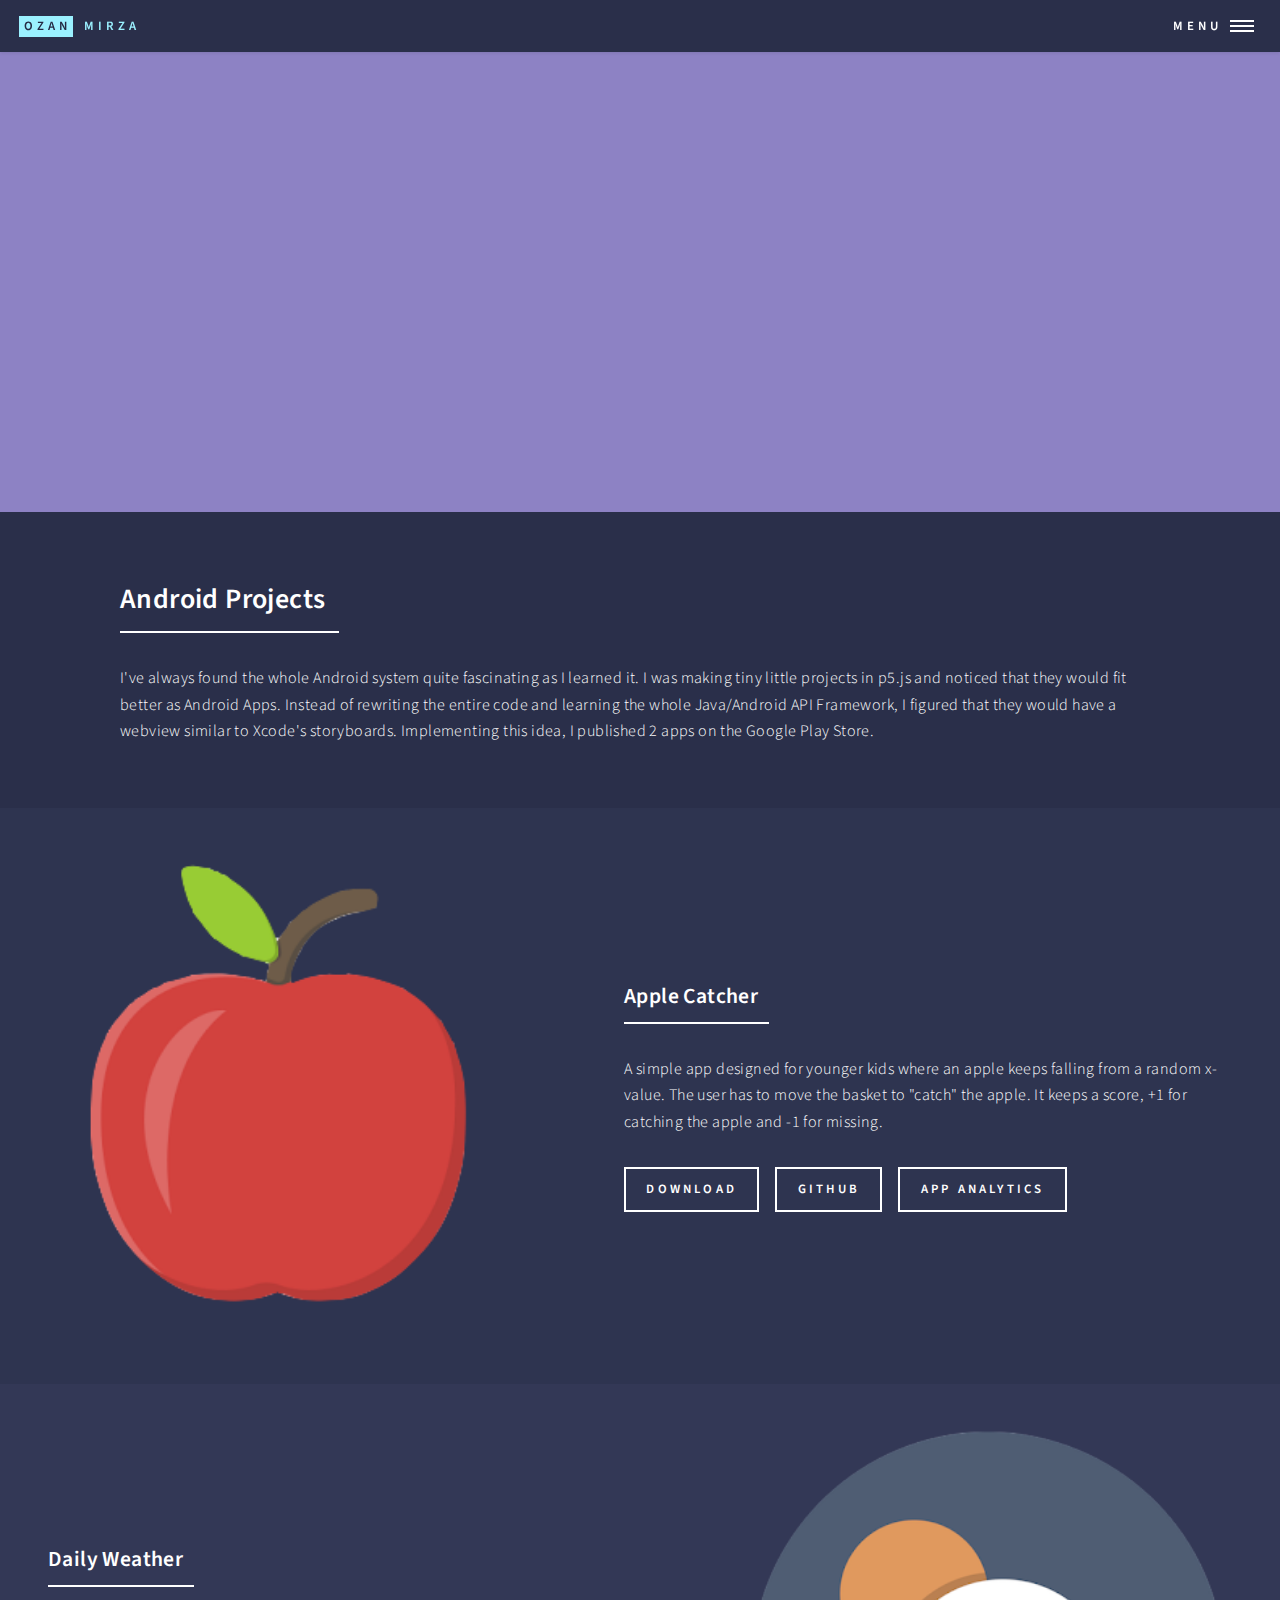
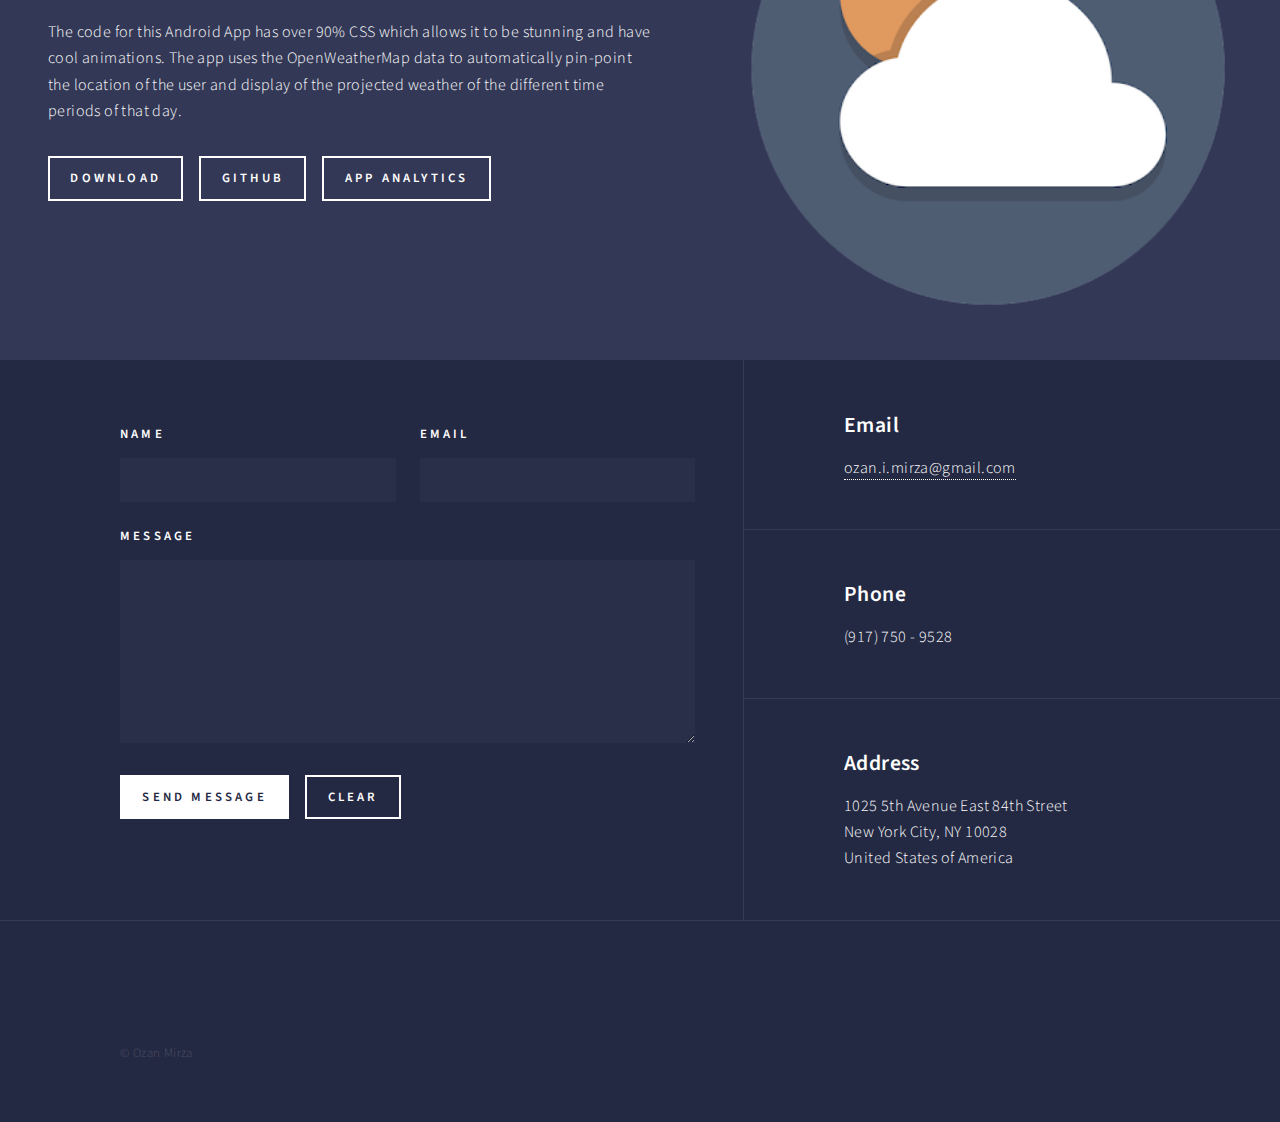
==== commit 81ed2bc3: "Adding Mr. Reif's generous edits" ====
--- a/androidapps.html
+++ b/androidapps.html
@@ -50,8 +50,8 @@
   								<h1>Android Apps</h1>
   							</header>
   							<div class="content">
-  								<p>There are right now 2 Android apps on the Google Play Store all built<br />
-                  with HTML, CSS, Javascript but compiled in Java for the native application.</p>
+  								<p>Currently I have 2 Android apps on the Google Play Store all built<br />
+                  with HTML, CSS, Javascript and compiled in Java for the native application.</p>
   							</div>
   						</div>
   					</section>
@@ -65,7 +65,7 @@
   									<header class="major">
   										<h2>Android Projects</h2>
   									</header>
-  									<p>I've always found the whole Android system quite fascinating because I frankly know so little about it. I was making tiny little projects in p5.js and noticed that they would fit better as Android Apps. Instead of rewriting the entire code and learning the whole Java/Android API Framework, I figured that they would have a webview like Xcode's storyboards do. So I implemented those, and published 2 apps on the Google Play Store.</p>
+  									<p>I've always found the whole Android system quite fascinating as I learned it. I was making tiny little projects in p5.js and noticed that they would fit better as Android Apps. Instead of rewriting the entire code and learning the whole Java/Android API Framework, I figured that they would have a webview similar to Xcode's storyboards. Implementing this idea, I published 2 apps on the Google Play Store.</p>
   								</div>
   							</section>
 
@@ -80,11 +80,11 @@
   											<header class="major">
   												<h3>Apple Catcher</h3>
   											</header>
-  											<p>This app is a very simple, quite kiddy app designed for younger kids where an apple keeps falling from a random x-value, and the user has to move the basket to "catch" the apple. It keeps a score, +1 for catching the apple, -1 for missing.</p>
+  											<p>A simple app designed for younger kids where an apple keeps falling from a random x-value. The user has to move the basket to "catch" the apple. It keeps a score, +1 for catching the apple and -1 for missing.</p>
   											<ul class="actions">
   												<li><a href="https://play.google.com/store/apps/details?id=com.ozanmirza.applecatcher" target="_blank" class="button">Download</a></li>
                           <li><a href="https://github.com/ozanmirza1/Apple-Catcher-Android" target="_blank" class="button">GitHub</a></li>
-                          <li><a href="https://github.com/ozanmirza1/ozanmirza1.github.io/raw/master/assets/data/PaintPadData.pdf" class="button">App Analytics</a></li>
+                          <li><a href="https://github.com/ozanmirza1/ozanmirza1.github.io/raw/master/assets/data/AppleCatcherData.pdf" class="button">App Analytics</a></li>
   											</ul>
   										</div>
   									</div>
@@ -98,11 +98,11 @@
   											<header class="major">
   												<h3>Daily Weather</h3>
   											</header>
-  											<p>This Android App is actually over 90% CSS. This allows it to be stunning and have cool animations. The app uses the OpenWeatherMap data to automatically pint-point the location of the user and display for them the projected weather of the different time periods of that day.</p>
+  											<p>The code for this Android App has over 90% CSS which allows it to be stunning and have cool animations. The app uses the OpenWeatherMap data to automatically pin-point the location of the user and display of the projected weather of the different time periods of that day.</p>
   											<ul class="actions">
   												<li><a href="https://play.google.com/store/apps/details?id=com.ozamirza.dailyweather" target="_blank" class="button">Download</a></li>
                           <li><a href="https://github.com/ozanmirza1/Daily-Weather" target="_blank" class="button">GitHub</a></li>
-                          <li><a href="https://github.com/ozanmirza1/ozanmirza1.github.io/raw/master/assets/data/PongData.pdf" target="_blank" class="button">App Analytics</a></li>
+                          <li><a href="https://github.com/ozanmirza1/ozanmirza1.github.io/raw/master/assets/data/DailyWeatherData.pdf" target="_blank" class="button">App Analytics</a></li>
   											</ul>
   										</div>
   									</div>
